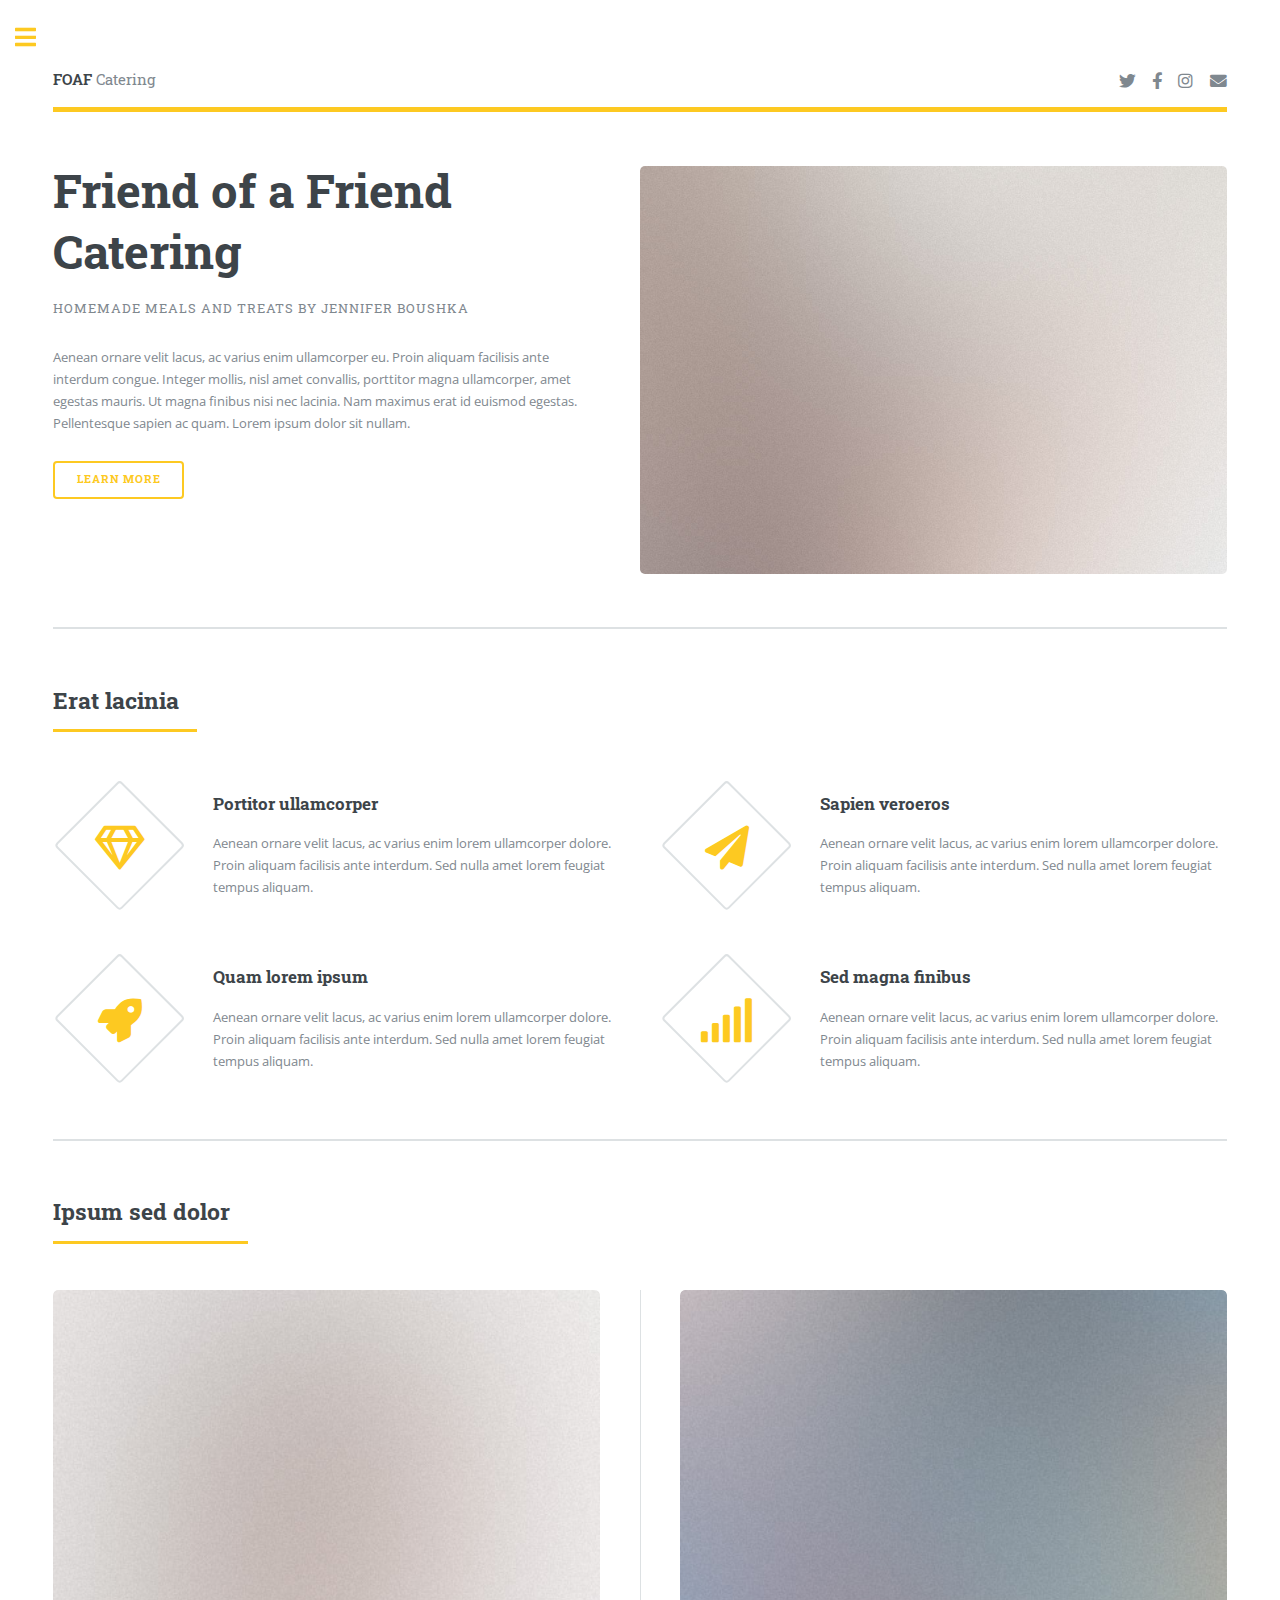
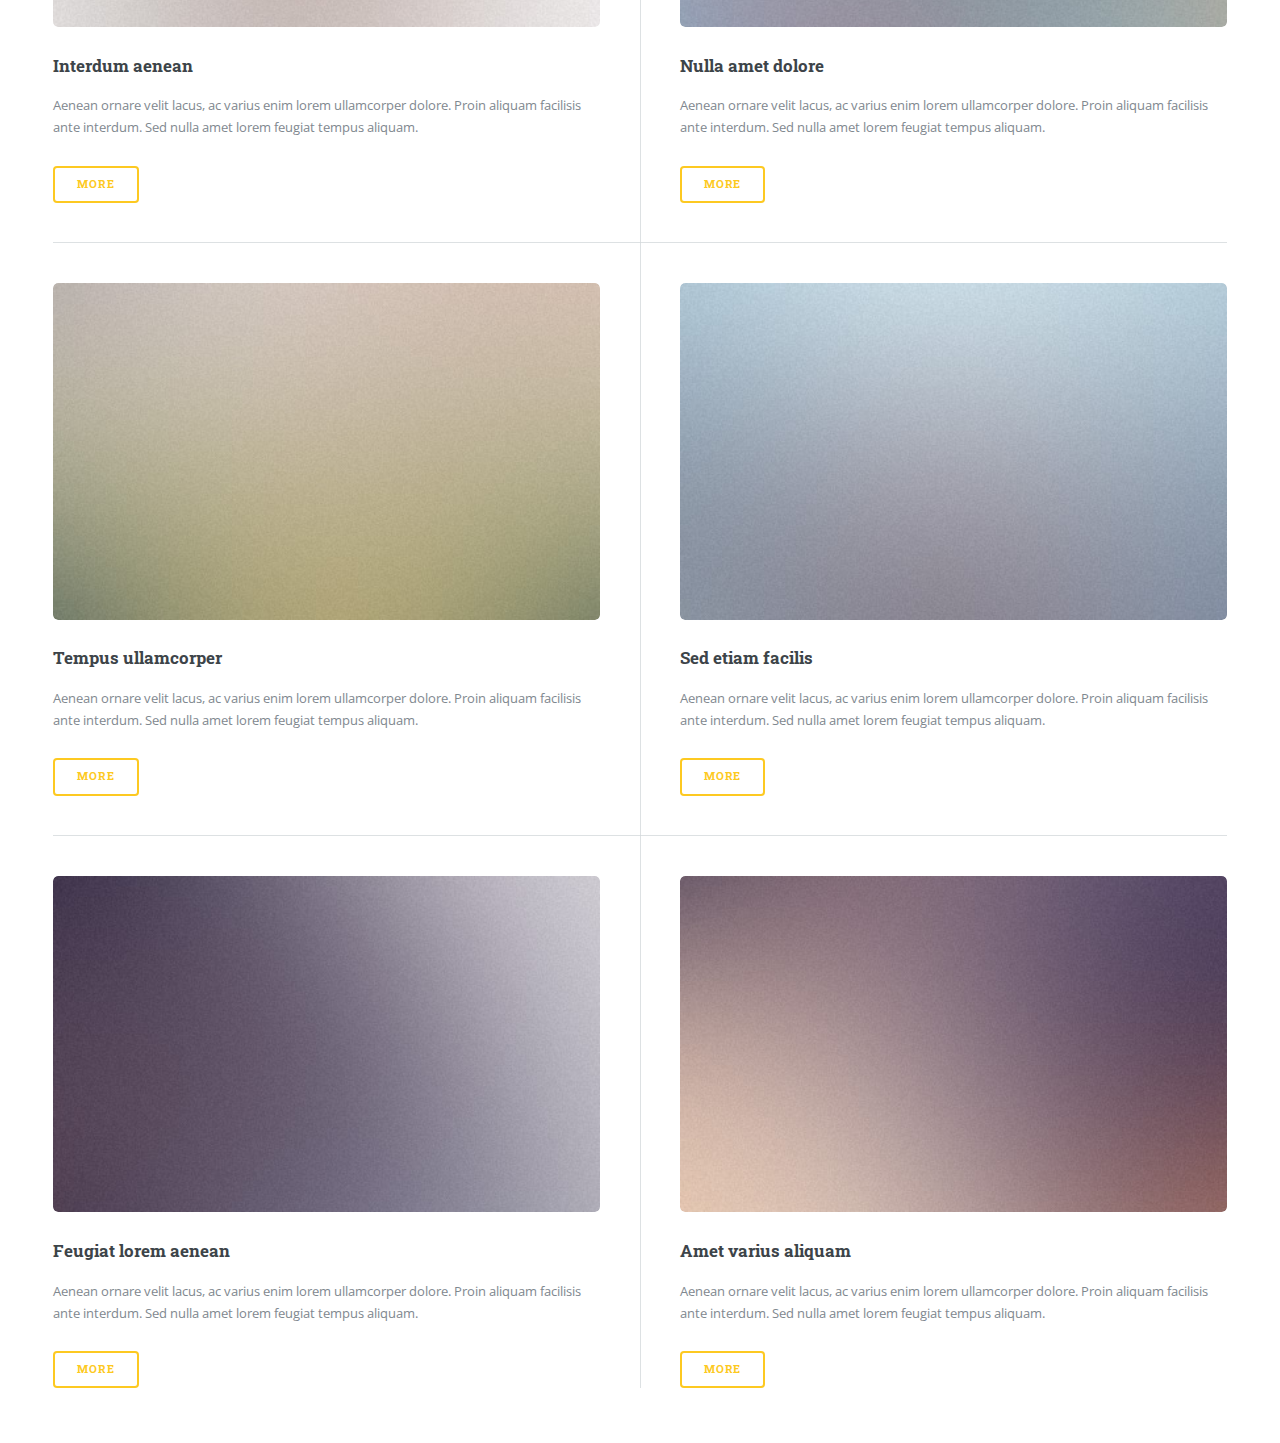
==== index.html @ a321b40d "first commit" ====
<!DOCTYPE HTML>
<!--
	Editorial by HTML5 UP
	html5up.net | @ajlkn
	Free for personal and commercial use under the CCA 3.0 license (html5up.net/license)
-->
<html>
	<head>
		<title>FOAF Catering</title>
		<meta charset="utf-8" />
		<meta name="viewport" content="width=device-width, initial-scale=1, user-scalable=no" />
		<link rel="stylesheet" href="assets/css/main.css" />
	</head>
	<body class="is-preload">

		<!-- Wrapper -->
			<div id="wrapper">

				<!-- Main -->
					<div id="main">
						<div class="inner">

							<!-- Header --> 
							<!-- Logo HERE -->
								<header id="header">
									<a href="index.html" class="logo"><strong>FOAF</strong> Catering</a>
									<ul class="icons">
										<li><a href="#" class="icon brands fa-twitter"><span class="label">Twitter</span></a></li>
										<li><a href="#" class="icon brands fa-facebook-f"><span class="label">Facebook</span></a></li>
										<li><a href="#" class="icon brands fa-instagram"><span class="label">Instagram</span></a></li>
										<li><a href="#" class="icon solid fa-envelope"><span class="label">Email</span></a></li>
									</ul>
								</header>

							<!-- Banner -->
								<section id="banner">
									<div class="content">
										<header>
											<h1>Friend of a Friend<br />
											Catering	</h1>
											<p>Homemade Meals and Treats by Jennifer Boushka</p>
										</header>
										<p>Aenean ornare velit lacus, ac varius enim ullamcorper eu. Proin aliquam facilisis ante interdum congue. Integer mollis, nisl amet convallis, porttitor magna ullamcorper, amet egestas mauris. Ut magna finibus nisi nec lacinia. Nam maximus erat id euismod egestas. Pellentesque sapien ac quam. Lorem ipsum dolor sit nullam.</p>
										<ul class="actions">
											<li><a href="#" class="button big">Learn More</a></li>
										</ul>
									</div>
									<span class="image object">
										<img src="images/pic10.jpg" alt="" />
									</span>
								</section>

							<!-- Section -->
								<section>
									<header class="major">
										<h2>Erat lacinia</h2>
									</header>
									<div class="features">
										<article>
											<span class="icon fa-gem"></span>
											<div class="content">
												<h3>Portitor ullamcorper</h3>
												<p>Aenean ornare velit lacus, ac varius enim lorem ullamcorper dolore. Proin aliquam facilisis ante interdum. Sed nulla amet lorem feugiat tempus aliquam.</p>
											</div>
										</article>
										<article>
											<span class="icon solid fa-paper-plane"></span>
											<div class="content">
												<h3>Sapien veroeros</h3>
												<p>Aenean ornare velit lacus, ac varius enim lorem ullamcorper dolore. Proin aliquam facilisis ante interdum. Sed nulla amet lorem feugiat tempus aliquam.</p>
											</div>
										</article>
										<article>
											<span class="icon solid fa-rocket"></span>
											<div class="content">
												<h3>Quam lorem ipsum</h3>
												<p>Aenean ornare velit lacus, ac varius enim lorem ullamcorper dolore. Proin aliquam facilisis ante interdum. Sed nulla amet lorem feugiat tempus aliquam.</p>
											</div>
										</article>
										<article>
											<span class="icon solid fa-signal"></span>
											<div class="content">
												<h3>Sed magna finibus</h3>
												<p>Aenean ornare velit lacus, ac varius enim lorem ullamcorper dolore. Proin aliquam facilisis ante interdum. Sed nulla amet lorem feugiat tempus aliquam.</p>
											</div>
										</article>
									</div>
								</section>

							<!-- Section -->
								<section>
									<header class="major">
										<h2>Ipsum sed dolor</h2>
									</header>
									<div class="posts">
										<article>
											<a href="#" class="image"><img src="images/pic01.jpg" alt="" /></a>
											<h3>Interdum aenean</h3>
											<p>Aenean ornare velit lacus, ac varius enim lorem ullamcorper dolore. Proin aliquam facilisis ante interdum. Sed nulla amet lorem feugiat tempus aliquam.</p>
											<ul class="actions">
												<li><a href="#" class="button">More</a></li>
											</ul>
										</article>
										<article>
											<a href="#" class="image"><img src="images/pic02.jpg" alt="" /></a>
											<h3>Nulla amet dolore</h3>
											<p>Aenean ornare velit lacus, ac varius enim lorem ullamcorper dolore. Proin aliquam facilisis ante interdum. Sed nulla amet lorem feugiat tempus aliquam.</p>
											<ul class="actions">
												<li><a href="#" class="button">More</a></li>
											</ul>
										</article>
										<article>
											<a href="#" class="image"><img src="images/pic03.jpg" alt="" /></a>
											<h3>Tempus ullamcorper</h3>
											<p>Aenean ornare velit lacus, ac varius enim lorem ullamcorper dolore. Proin aliquam facilisis ante interdum. Sed nulla amet lorem feugiat tempus aliquam.</p>
											<ul class="actions">
												<li><a href="#" class="button">More</a></li>
											</ul>
										</article>
										<article>
											<a href="#" class="image"><img src="images/pic04.jpg" alt="" /></a>
											<h3>Sed etiam facilis</h3>
											<p>Aenean ornare velit lacus, ac varius enim lorem ullamcorper dolore. Proin aliquam facilisis ante interdum. Sed nulla amet lorem feugiat tempus aliquam.</p>
											<ul class="actions">
												<li><a href="#" class="button">More</a></li>
											</ul>
										</article>
										<article>
											<a href="#" class="image"><img src="images/pic05.jpg" alt="" /></a>
											<h3>Feugiat lorem aenean</h3>
											<p>Aenean ornare velit lacus, ac varius enim lorem ullamcorper dolore. Proin aliquam facilisis ante interdum. Sed nulla amet lorem feugiat tempus aliquam.</p>
											<ul class="actions">
												<li><a href="#" class="button">More</a></li>
											</ul>
										</article>
										<article>
											<a href="#" class="image"><img src="images/pic06.jpg" alt="" /></a>
											<h3>Amet varius aliquam</h3>
											<p>Aenean ornare velit lacus, ac varius enim lorem ullamcorper dolore. Proin aliquam facilisis ante interdum. Sed nulla amet lorem feugiat tempus aliquam.</p>
											<ul class="actions">
												<li><a href="#" class="button">More</a></li>
											</ul>
										</article>
									</div>
								</section>

						</div>
					</div>

				<!-- Sidebar -->
					<div id="sidebar">
						<div class="inner">

							<!-- Search -->
								<section id="search" class="alt">
									<form method="post" action="#">
										<input type="text" name="query" id="query" placeholder="Search" />
									</form>
								</section>

							<!-- Menu -->
								<nav id="menu">
									<header class="major">
										<h2>Menu</h2>
									</header>
									<ul>
										<li><a href="index.html">Homepage</a></li>
										<li><a href="generic.html">Generic</a></li>
										<li><a href="elements.html">Elements</a></li>
										<li>
											<span class="opener">Submenu</span>
											<ul>
												<li><a href="#">Lorem Dolor</a></li>
												<li><a href="#">Ipsum Adipiscing</a></li>
												<li><a href="#">Tempus Magna</a></li>
												<li><a href="#">Feugiat Veroeros</a></li>
											</ul>
										</li>
										<li><a href="#">Etiam Dolore</a></li>
										<li><a href="#">Adipiscing</a></li>
										<li>
											<span class="opener">Another Submenu</span>
											<ul>
												<li><a href="#">Lorem Dolor</a></li>
												<li><a href="#">Ipsum Adipiscing</a></li>
												<li><a href="#">Tempus Magna</a></li>
												<li><a href="#">Feugiat Veroeros</a></li>
											</ul>
										</li>
										<li><a href="#">Maximus Erat</a></li>
										<li><a href="#">Sapien Mauris</a></li>
										<li><a href="#">Amet Lacinia</a></li>
									</ul>
								</nav>

							<!-- Section -->
								<section>
									<header class="major">
										<h2>Ante interdum</h2>
									</header>
									<div class="mini-posts">
										<article>
											<a href="#" class="image"><img src="images/pic07.jpg" alt="" /></a>
											<p>Aenean ornare velit lacus, ac varius enim lorem ullamcorper dolore aliquam.</p>
										</article>
										<article>
											<a href="#" class="image"><img src="images/pic08.jpg" alt="" /></a>
											<p>Aenean ornare velit lacus, ac varius enim lorem ullamcorper dolore aliquam.</p>
										</article>
										<article>
											<a href="#" class="image"><img src="images/pic09.jpg" alt="" /></a>
											<p>Aenean ornare velit lacus, ac varius enim lorem ullamcorper dolore aliquam.</p>
										</article>
									</div>
									<ul class="actions">
										<li><a href="#" class="button">More</a></li>
									</ul>
								</section>

							<!-- Section -->
								<section>
									<header class="major">
										<h2>Get in touch</h2>
									</header>
									<p>Sed varius enim lorem ullamcorper dolore aliquam aenean ornare velit lacus, ac varius enim lorem ullamcorper dolore. Proin sed aliquam facilisis ante interdum. Sed nulla amet lorem feugiat tempus aliquam.</p>
									<ul class="contact">
										<li class="icon solid fa-envelope"><a href="#">information@untitled.tld</a></li>
										<li class="icon solid fa-phone">(000) 000-0000</li>
										<li class="icon solid fa-home">1234 Somewhere Road #8254<br />
										Nashville, TN 00000-0000</li>
									</ul>
								</section>

							<!-- Footer -->
							<!-- Logo HERE -->
								<footer id="footer">
									<p class="copyright">&copy; Friend of a Friend Catering. All rights reserved. Design: <a href="https://html5up.net">HTML5 UP</a>.</p>
								</footer>

						</div>
					</div>

			</div>

		<!-- Scripts -->
			<script src="assets/js/jquery.min.js"></script>
			<script src="assets/js/browser.min.js"></script>
			<script src="assets/js/breakpoints.min.js"></script>
			<script src="assets/js/util.js"></script>
			<script src="assets/js/main.js"></script>

	</body>
</html>
---- assets/css/main.css ----
@import url(fontawesome-all.min.css);
@import url("https://fonts.googleapis.com/css?family=Open+Sans:400,600,400italic,600italic|Roboto+Slab:400,700");
/*
	Editorial by HTML5 UP
	html5up.net | @ajlkn
	Free for personal and commercial use under the CCA 3.0 license (html5up.net/license)
*/
html, body, div, span, applet, object,
iframe, h1, h2, h3, h4, h5, h6, p, blockquote,
pre, a, abbr, acronym, address, big, cite,
code, del, dfn, em, img, ins, kbd, q, s, samp,
small, strike, strong, sub, sup, tt, var, b,
u, i, center, dl, dt, dd, ol, ul, li, fieldset,
form, label, legend, table, caption, tbody,
tfoot, thead, tr, th, td, article, aside,
canvas, details, embed, figure, figcaption,
footer, header, hgroup, menu, nav, output, ruby,
section, summary, time, mark, audio, video {
  margin: 0;
  padding: 0;
  border: 0;
  font-size: 100%;
  font: inherit;
  vertical-align: baseline; }

article, aside, details, figcaption, figure,
footer, header, hgroup, menu, nav, section {
  display: block; }

body {
  line-height: 1; }

ol, ul {
  list-style: none; }

blockquote, q {
  quotes: none; }
  blockquote:before, blockquote:after, q:before, q:after {
    content: '';
    content: none; }

table {
  border-collapse: collapse;
  border-spacing: 0; }

body {
  -webkit-text-size-adjust: none; }

mark {
  background-color: transparent;
  color: inherit; }

input::-moz-focus-inner {
  border: 0;
  padding: 0; }

input, select, textarea {
  -moz-appearance: none;
  -webkit-appearance: none;
  -ms-appearance: none;
  appearance: none; }

/* Basic */
@-ms-viewport {
  width: device-width; }

body {
  -ms-overflow-style: scrollbar; }

@media screen and (max-width: 480px) {
  html, body {
    min-width: 320px; } }

html {
  box-sizing: border-box; }

*, *:before, *:after {
  box-sizing: inherit; }

body {
  background: #ffffff; }
  body.is-preload *, body.is-preload *:before, body.is-preload *:after, body.is-resizing *, body.is-resizing *:before, body.is-resizing *:after {
    -moz-animation: none !important;
    -webkit-animation: none !important;
    -ms-animation: none !important;
    animation: none !important;
    -moz-transition: none !important;
    -webkit-transition: none !important;
    -ms-transition: none !important;
    transition: none !important; }

/* Type */
body, input, select, textarea {
  color: #7f888f;
  font-family: "Open Sans", sans-serif;
  font-size: 13pt;
  font-weight: 400;
  line-height: 1.65; }
  @media screen and (max-width: 1680px) {
    body, input, select, textarea {
      font-size: 11pt; } }
  @media screen and (max-width: 1280px) {
    body, input, select, textarea {
      font-size: 10pt; } }
  @media screen and (max-width: 360px) {
    body, input, select, textarea {
      font-size: 9pt; } }

a {
  -moz-transition: color 0.2s ease-in-out, border-bottom-color 0.2s ease-in-out;
  -webkit-transition: color 0.2s ease-in-out, border-bottom-color 0.2s ease-in-out;
  -ms-transition: color 0.2s ease-in-out, border-bottom-color 0.2s ease-in-out;
  transition: color 0.2s ease-in-out, border-bottom-color 0.2s ease-in-out;
  border-bottom: dotted 1px;
  color: #fdc921;
  text-decoration: none; }
  a:hover {
    border-bottom-color: #fdc921;
    color: #fdc921 !important; }
    a:hover strong {
      color: inherit; }

strong, b {
  color: #3d4449;
  font-weight: 600; }

em, i {
  font-style: italic; }

p {
  margin: 0 0 2em 0; }

h1, h2, h3, h4, h5, h6 {
  color: #3d4449;
  font-family: "Roboto Slab", serif;
  font-weight: 700;
  line-height: 1.5;
  margin: 0 0 1em 0; }
  h1 a, h2 a, h3 a, h4 a, h5 a, h6 a {
    color: inherit;
    text-decoration: none;
    border-bottom: 0; }

h1 {
  font-size: 4em;
  margin: 0 0 0.5em 0;
  line-height: 1.3; }

h2 {
  font-size: 1.75em; }

h3 {
  font-size: 1.25em; }

h4 {
  font-size: 1.1em; }

h5 {
  font-size: 0.9em; }

h6 {
  font-size: 0.7em; }

@media screen and (max-width: 1680px) {
  h1 {
    font-size: 3.5em; } }

@media screen and (max-width: 980px) {
  h1 {
    font-size: 3.25em; } }

@media screen and (max-width: 736px) {
  h1 {
    font-size: 2em;
    line-height: 1.4; }
  h2 {
    font-size: 1.5em; } }

sub {
  font-size: 0.8em;
  position: relative;
  top: 0.5em; }

sup {
  font-size: 0.8em;
  position: relative;
  top: -0.5em; }

blockquote {
  border-left: solid 3px rgba(210, 215, 217, 0.75);
  font-style: italic;
  margin: 0 0 2em 0;
  padding: 0.5em 0 0.5em 2em; }

code {
  background: rgba(230, 235, 237, 0.25);
  border-radius: 0.375em;
  border: solid 1px rgba(210, 215, 217, 0.75);
  font-family: "Courier New", monospace;
  font-size: 0.9em;
  margin: 0 0.25em;
  padding: 0.25em 0.65em; }

pre {
  -webkit-overflow-scrolling: touch;
  font-family: "Courier New", monospace;
  font-size: 0.9em;
  margin: 0 0 2em 0; }
  pre code {
    display: block;
    line-height: 1.75;
    padding: 1em 1.5em;
    overflow-x: auto; }

hr {
  border: 0;
  border-bottom: solid 1px rgba(210, 215, 217, 0.75);
  margin: 2em 0; }
  hr.major {
    margin: 3em 0; }

.align-left {
  text-align: left; }

.align-center {
  text-align: center; }

.align-right {
  text-align: right; }

/* Row */
.row {
  display: flex;
  flex-wrap: wrap;
  box-sizing: border-box;
  align-items: stretch; }
  .row > * {
    box-sizing: border-box; }
  .row.gtr-uniform > * > :last-child {
    margin-bottom: 0; }
  .row.aln-left {
    justify-content: flex-start; }
  .row.aln-center {
    justify-content: center; }
  .row.aln-right {
    justify-content: flex-end; }
  .row.aln-top {
    align-items: flex-start; }
  .row.aln-middle {
    align-items: center; }
  .row.aln-bottom {
    align-items: flex-end; }
  .row > .imp {
    order: -1; }
  .row > .col-1 {
    width: 8.33333%; }
  .row > .off-1 {
    margin-left: 8.33333%; }
  .row > .col-2 {
    width: 16.66667%; }
  .row > .off-2 {
    margin-left: 16.66667%; }
  .row > .col-3 {
    width: 25%; }
  .row > .off-3 {
    margin-left: 25%; }
  .row > .col-4 {
    width: 33.33333%; }
  .row > .off-4 {
    margin-left: 33.33333%; }
  .row > .col-5 {
    width: 41.66667%; }
  .row > .off-5 {
    margin-left: 41.66667%; }
  .row > .col-6 {
    width: 50%; }
  .row > .off-6 {
    margin-left: 50%; }
  .row > .col-7 {
    width: 58.33333%; }
  .row > .off-7 {
    margin-left: 58.33333%; }
  .row > .col-8 {
    width: 66.66667%; }
  .row > .off-8 {
    margin-left: 66.66667%; }
  .row > .col-9 {
    width: 75%; }
  .row > .off-9 {
    margin-left: 75%; }
  .row > .col-10 {
    width: 83.33333%; }
  .row > .off-10 {
    margin-left: 83.33333%; }
  .row > .col-11 {
    width: 91.66667%; }
  .row > .off-11 {
    margin-left: 91.66667%; }
  .row > .col-12 {
    width: 100%; }
  .row > .off-12 {
    margin-left: 100%; }
  .row.gtr-0 {
    margin-top: 0;
    margin-left: 0em; }
    .row.gtr-0 > * {
      padding: 0 0 0 0em; }
    .row.gtr-0.gtr-uniform {
      margin-top: 0em; }
      .row.gtr-0.gtr-uniform > * {
        padding-top: 0em; }
  .row.gtr-25 {
    margin-top: 0;
    margin-left: -0.375em; }
    .row.gtr-25 > * {
      padding: 0 0 0 0.375em; }
    .row.gtr-25.gtr-uniform {
      margin-top: -0.375em; }
      .row.gtr-25.gtr-uniform > * {
        padding-top: 0.375em; }
  .row.gtr-50 {
    margin-top: 0;
    margin-left: -0.75em; }
    .row.gtr-50 > * {
      padding: 0 0 0 0.75em; }
    .row.gtr-50.gtr-uniform {
      margin-top: -0.75em; }
      .row.gtr-50.gtr-uniform > * {
        padding-top: 0.75em; }
  .row {
    margin-top: 0;
    margin-left: -1.5em; }
    .row > * {
      padding: 0 0 0 1.5em; }
    .row.gtr-uniform {
      margin-top: -1.5em; }
      .row.gtr-uniform > * {
        padding-top: 1.5em; }
  .row.gtr-150 {
    margin-top: 0;
    margin-left: -2.25em; }
    .row.gtr-150 > * {
      padding: 0 0 0 2.25em; }
    .row.gtr-150.gtr-uniform {
      margin-top: -2.25em; }
      .row.gtr-150.gtr-uniform > * {
        padding-top: 2.25em; }
  .row.gtr-200 {
    margin-top: 0;
    margin-left: -3em; }
    .row.gtr-200 > * {
      padding: 0 0 0 3em; }
    .row.gtr-200.gtr-uniform {
      margin-top: -3em; }
      .row.gtr-200.gtr-uniform > * {
        padding-top: 3em; }
  @media screen and (max-width: 1680px) {
    .row {
      display: flex;
      flex-wrap: wrap;
      box-sizing: border-box;
      align-items: stretch; }
      .row > * {
        box-sizing: border-box; }
      .row.gtr-uniform > * > :last-child {
        margin-bottom: 0; }
      .row.aln-left {
        justify-content: flex-start; }
      .row.aln-center {
        justify-content: center; }
      .row.aln-right {
        justify-content: flex-end; }
      .row.aln-top {
        align-items: flex-start; }
      .row.aln-middle {
        align-items: center; }
      .row.aln-bottom {
        align-items: flex-end; }
      .row > .imp-xlarge {
        order: -1; }
      .row > .col-1-xlarge {
        width: 8.33333%; }
      .row > .off-1-xlarge {
        margin-left: 8.33333%; }
      .row > .col-2-xlarge {
        width: 16.66667%; }
      .row > .off-2-xlarge {
        margin-left: 16.66667%; }
      .row > .col-3-xlarge {
        width: 25%; }
      .row > .off-3-xlarge {
        margin-left: 25%; }
      .row > .col-4-xlarge {
        width: 33.33333%; }
      .row > .off-4-xlarge {
        margin-left: 33.33333%; }
      .row > .col-5-xlarge {
        width: 41.66667%; }
      .row > .off-5-xlarge {
        margin-left: 41.66667%; }
      .row > .col-6-xlarge {
        width: 50%; }
      .row > .off-6-xlarge {
        margin-left: 50%; }
      .row > .col-7-xlarge {
        width: 58.33333%; }
      .row > .off-7-xlarge {
        margin-left: 58.33333%; }
      .row > .col-8-xlarge {
        width: 66.66667%; }
      .row > .off-8-xlarge {
        margin-left: 66.66667%; }
      .row > .col-9-xlarge {
        width: 75%; }
      .row > .off-9-xlarge {
        margin-left: 75%; }
      .row > .col-10-xlarge {
        width: 83.33333%; }
      .row > .off-10-xlarge {
        margin-left: 83.33333%; }
      .row > .col-11-xlarge {
        width: 91.66667%; }
      .row > .off-11-xlarge {
        margin-left: 91.66667%; }
      .row > .col-12-xlarge {
        width: 100%; }
      .row > .off-12-xlarge {
        margin-left: 100%; }
      .row.gtr-0 {
        margin-top: 0;
        margin-left: 0em; }
        .row.gtr-0 > * {
          padding: 0 0 0 0em; }
        .row.gtr-0.gtr-uniform {
          margin-top: 0em; }
          .row.gtr-0.gtr-uniform > * {
            padding-top: 0em; }
      .row.gtr-25 {
        margin-top: 0;
        margin-left: -0.375em; }
        .row.gtr-25 > * {
          padding: 0 0 0 0.375em; }
        .row.gtr-25.gtr-uniform {
          margin-top: -0.375em; }
          .row.gtr-25.gtr-uniform > * {
            padding-top: 0.375em; }
      .row.gtr-50 {
        margin-top: 0;
        margin-left: -0.75em; }
        .row.gtr-50 > * {
          padding: 0 0 0 0.75em; }
        .row.gtr-50.gtr-uniform {
          margin-top: -0.75em; }
          .row.gtr-50.gtr-uniform > * {
            padding-top: 0.75em; }
      .row {
        margin-top: 0;
        margin-left: -1.5em; }
        .row > * {
          padding: 0 0 0 1.5em; }
        .row.gtr-uniform {
          margin-top: -1.5em; }
          .row.gtr-uniform > * {
            padding-top: 1.5em; }
      .row.gtr-150 {
        margin-top: 0;
        margin-left: -2.25em; }
        .row.gtr-150 > * {
          padding: 0 0 0 2.25em; }
        .row.gtr-150.gtr-uniform {
          margin-top: -2.25em; }
          .row.gtr-150.gtr-uniform > * {
            padding-top: 2.25em; }
      .row.gtr-200 {
        margin-top: 0;
        margin-left: -3em; }
        .row.gtr-200 > * {
          padding: 0 0 0 3em; }
        .row.gtr-200.gtr-uniform {
          margin-top: -3em; }
          .row.gtr-200.gtr-uniform > * {
            padding-top: 3em; } }
  @media screen and (max-width: 1280px) {
    .row {
      display: flex;
      flex-wrap: wrap;
      box-sizing: border-box;
      align-items: stretch; }
      .row > * {
        box-sizing: border-box; }
      .row.gtr-uniform > * > :last-child {
        margin-bottom: 0; }
      .row.aln-left {
        justify-content: flex-start; }
      .row.aln-center {
        justify-content: center; }
      .row.aln-right {
        justify-content: flex-end; }
      .row.aln-top {
        align-items: flex-start; }
      .row.aln-middle {
        align-items: center; }
      .row.aln-bottom {
        align-items: flex-end; }
      .row > .imp-large {
        order: -1; }
      .row > .col-1-large {
        width: 8.33333%; }
      .row > .off-1-large {
        margin-left: 8.33333%; }
      .row > .col-2-large {
        width: 16.66667%; }
      .row > .off-2-large {
        margin-left: 16.66667%; }
      .row > .col-3-large {
        width: 25%; }
      .row > .off-3-large {
        margin-left: 25%; }
      .row > .col-4-large {
        width: 33.33333%; }
      .row > .off-4-large {
        margin-left: 33.33333%; }
      .row > .col-5-large {
        width: 41.66667%; }
      .row > .off-5-large {
        margin-left: 41.66667%; }
      .row > .col-6-large {
        width: 50%; }
      .row > .off-6-large {
        margin-left: 50%; }
      .row > .col-7-large {
        width: 58.33333%; }
      .row > .off-7-large {
        margin-left: 58.33333%; }
      .row > .col-8-large {
        width: 66.66667%; }
      .row > .off-8-large {
        margin-left: 66.66667%; }
      .row > .col-9-large {
        width: 75%; }
      .row > .off-9-large {
        margin-left: 75%; }
      .row > .col-10-large {
        width: 83.33333%; }
      .row > .off-10-large {
        margin-left: 83.33333%; }
      .row > .col-11-large {
        width: 91.66667%; }
      .row > .off-11-large {
        margin-left: 91.66667%; }
      .row > .col-12-large {
        width: 100%; }
      .row > .off-12-large {
        margin-left: 100%; }
      .row.gtr-0 {
        margin-top: 0;
        margin-left: 0em; }
        .row.gtr-0 > * {
          padding: 0 0 0 0em; }
        .row.gtr-0.gtr-uniform {
          margin-top: 0em; }
          .row.gtr-0.gtr-uniform > * {
            padding-top: 0em; }
      .row.gtr-25 {
        margin-top: 0;
        margin-left: -0.375em; }
        .row.gtr-25 > * {
          padding: 0 0 0 0.375em; }
        .row.gtr-25.gtr-uniform {
          margin-top: -0.375em; }
          .row.gtr-25.gtr-uniform > * {
            padding-top: 0.375em; }
      .row.gtr-50 {
        margin-top: 0;
        margin-left: -0.75em; }
        .row.gtr-50 > * {
          padding: 0 0 0 0.75em; }
        .row.gtr-50.gtr-uniform {
          margin-top: -0.75em; }
          .row.gtr-50.gtr-uniform > * {
            padding-top: 0.75em; }
      .row {
        margin-top: 0;
        margin-left: -1.5em; }
        .row > * {
          padding: 0 0 0 1.5em; }
        .row.gtr-uniform {
          margin-top: -1.5em; }
          .row.gtr-uniform > * {
            padding-top: 1.5em; }
      .row.gtr-150 {
        margin-top: 0;
        margin-left: -2.25em; }
        .row.gtr-150 > * {
          padding: 0 0 0 2.25em; }
        .row.gtr-150.gtr-uniform {
          margin-top: -2.25em; }
          .row.gtr-150.gtr-uniform > * {
            padding-top: 2.25em; }
      .row.gtr-200 {
        margin-top: 0;
        margin-left: -3em; }
        .row.gtr-200 > * {
          padding: 0 0 0 3em; }
        .row.gtr-200.gtr-uniform {
          margin-top: -3em; }
          .row.gtr-200.gtr-uniform > * {
            padding-top: 3em; } }
  @media screen and (max-width: 980px) {
    .row {
      display: flex;
      flex-wrap: wrap;
      box-sizing: border-box;
      align-items: stretch; }
      .row > * {
        box-sizing: border-box; }
      .row.gtr-uniform > * > :last-child {
        margin-bottom: 0; }
      .row.aln-left {
        justify-content: flex-start; }
      .row.aln-center {
        justify-content: center; }
      .row.aln-right {
        justify-content: flex-end; }
      .row.aln-top {
        align-items: flex-start; }
      .row.aln-middle {
        align-items: center; }
      .row.aln-bottom {
        align-items: flex-end; }
      .row > .imp-medium {
        order: -1; }
      .row > .col-1-medium {
        width: 8.33333%; }
      .row > .off-1-medium {
        margin-left: 8.33333%; }
      .row > .col-2-medium {
        width: 16.66667%; }
      .row > .off-2-medium {
        margin-left: 16.66667%; }
      .row > .col-3-medium {
        width: 25%; }
      .row > .off-3-medium {
        margin-left: 25%; }
      .row > .col-4-medium {
        width: 33.33333%; }
      .row > .off-4-medium {
        margin-left: 33.33333%; }
      .row > .col-5-medium {
        width: 41.66667%; }
      .row > .off-5-medium {
        margin-left: 41.66667%; }
      .row > .col-6-medium {
        width: 50%; }
      .row > .off-6-medium {
        margin-left: 50%; }
      .row > .col-7-medium {
        width: 58.33333%; }
      .row > .off-7-medium {
        margin-left: 58.33333%; }
      .row > .col-8-medium {
        width: 66.66667%; }
      .row > .off-8-medium {
        margin-left: 66.66667%; }
      .row > .col-9-medium {
        width: 75%; }
      .row > .off-9-medium {
        margin-left: 75%; }
      .row > .col-10-medium {
        width: 83.33333%; }
      .row > .off-10-medium {
        margin-left: 83.33333%; }
      .row > .col-11-medium {
        width: 91.66667%; }
      .row > .off-11-medium {
        margin-left: 91.66667%; }
      .row > .col-12-medium {
        width: 100%; }
      .row > .off-12-medium {
        margin-left: 100%; }
      .row.gtr-0 {
        margin-top: 0;
        margin-left: 0em; }
        .row.gtr-0 > * {
          padding: 0 0 0 0em; }
        .row.gtr-0.gtr-uniform {
          margin-top: 0em; }
          .row.gtr-0.gtr-uniform > * {
            padding-top: 0em; }
      .row.gtr-25 {
        margin-top: 0;
        margin-left: -0.375em; }
        .row.gtr-25 > * {
          padding: 0 0 0 0.375em; }
        .row.gtr-25.gtr-uniform {
          margin-top: -0.375em; }
          .row.gtr-25.gtr-uniform > * {
            padding-top: 0.375em; }
      .row.gtr-50 {
        margin-top: 0;
        margin-left: -0.75em; }
        .row.gtr-50 > * {
          padding: 0 0 0 0.75em; }
        .row.gtr-50.gtr-uniform {
          margin-top: -0.75em; }
          .row.gtr-50.gtr-uniform > * {
            padding-top: 0.75em; }
      .row {
        margin-top: 0;
        margin-left: -1.5em; }
        .row > * {
          padding: 0 0 0 1.5em; }
        .row.gtr-uniform {
          margin-top: -1.5em; }
          .row.gtr-uniform > * {
            padding-top: 1.5em; }
      .row.gtr-150 {
        margin-top: 0;
        margin-left: -2.25em; }
        .row.gtr-150 > * {
          padding: 0 0 0 2.25em; }
        .row.gtr-150.gtr-uniform {
          margin-top: -2.25em; }
          .row.gtr-150.gtr-uniform > * {
            padding-top: 2.25em; }
      .row.gtr-200 {
        margin-top: 0;
        margin-left: -3em; }
        .row.gtr-200 > * {
          padding: 0 0 0 3em; }
        .row.gtr-200.gtr-uniform {
          margin-top: -3em; }
          .row.gtr-200.gtr-uniform > * {
            padding-top: 3em; } }
  @media screen and (max-width: 736px) {
    .row {
      display: flex;
      flex-wrap: wrap;
      box-sizing: border-box;
      align-items: stretch; }
      .row > * {
        box-sizing: border-box; }
      .row.gtr-uniform > * > :last-child {
        margin-bottom: 0; }
      .row.aln-left {
        justify-content: flex-start; }
      .row.aln-center {
        justify-content: center; }
      .row.aln-right {
        justify-content: flex-end; }
      .row.aln-top {
        align-items: flex-start; }
      .row.aln-middle {
        align-items: center; }
      .row.aln-bottom {
        align-items: flex-end; }
      .row > .imp-small {
        order: -1; }
      .row > .col-1-small {
        width: 8.33333%; }
      .row > .off-1-small {
        margin-left: 8.33333%; }
      .row > .col-2-small {
        width: 16.66667%; }
      .row > .off-2-small {
        margin-left: 16.66667%; }
      .row > .col-3-small {
        width: 25%; }
      .row > .off-3-small {
        margin-left: 25%; }
      .row > .col-4-small {
        width: 33.33333%; }
      .row > .off-4-small {
        margin-left: 33.33333%; }
      .row > .col-5-small {
        width: 41.66667%; }
      .row > .off-5-small {
        margin-left: 41.66667%; }
      .row > .col-6-small {
        width: 50%; }
      .row > .off-6-small {
        margin-left: 50%; }
      .row > .col-7-small {
        width: 58.33333%; }
      .row > .off-7-small {
        margin-left: 58.33333%; }
      .row > .col-8-small {
        width: 66.66667%; }
      .row > .off-8-small {
        margin-left: 66.66667%; }
      .row > .col-9-small {
        width: 75%; }
      .row > .off-9-small {
        margin-left: 75%; }
      .row > .col-10-small {
        width: 83.33333%; }
      .row > .off-10-small {
        margin-left: 83.33333%; }
      .row > .col-11-small {
        width: 91.66667%; }
      .row > .off-11-small {
        margin-left: 91.66667%; }
      .row > .col-12-small {
        width: 100%; }
      .row > .off-12-small {
        margin-left: 100%; }
      .row.gtr-0 {
        margin-top: 0;
        margin-left: 0em; }
        .row.gtr-0 > * {
          padding: 0 0 0 0em; }
        .row.gtr-0.gtr-uniform {
          margin-top: 0em; }
          .row.gtr-0.gtr-uniform > * {
            padding-top: 0em; }
      .row.gtr-25 {
        margin-top: 0;
        margin-left: -0.375em; }
        .row.gtr-25 > * {
          padding: 0 0 0 0.375em; }
        .row.gtr-25.gtr-uniform {
          margin-top: -0.375em; }
          .row.gtr-25.gtr-uniform > * {
            padding-top: 0.375em; }
      .row.gtr-50 {
        margin-top: 0;
        margin-left: -0.75em; }
        .row.gtr-50 > * {
          padding: 0 0 0 0.75em; }
        .row.gtr-50.gtr-uniform {
          margin-top: -0.75em; }
          .row.gtr-50.gtr-uniform > * {
            padding-top: 0.75em; }
      .row {
        margin-top: 0;
        margin-left: -1.5em; }
        .row > * {
          padding: 0 0 0 1.5em; }
        .row.gtr-uniform {
          margin-top: -1.5em; }
          .row.gtr-uniform > * {
            padding-top: 1.5em; }
      .row.gtr-150 {
        margin-top: 0;
        margin-left: -2.25em; }
        .row.gtr-150 > * {
          padding: 0 0 0 2.25em; }
        .row.gtr-150.gtr-uniform {
          margin-top: -2.25em; }
          .row.gtr-150.gtr-uniform > * {
            padding-top: 2.25em; }
      .row.gtr-200 {
        margin-top: 0;
        margin-left: -3em; }
        .row.gtr-200 > * {
          padding: 0 0 0 3em; }
        .row.gtr-200.gtr-uniform {
          margin-top: -3em; }
          .row.gtr-200.gtr-uniform > * {
            padding-top: 3em; } }
  @media screen and (max-width: 480px) {
    .row {
      display: flex;
      flex-wrap: wrap;
      box-sizing: border-box;
      align-items: stretch; }
      .row > * {
        box-sizing: border-box; }
      .row.gtr-uniform > * > :last-child {
        margin-bottom: 0; }
      .row.aln-left {
        justify-content: flex-start; }
      .row.aln-center {
        justify-content: center; }
      .row.aln-right {
        justify-content: flex-end; }
      .row.aln-top {
        align-items: flex-start; }
      .row.aln-middle {
        align-items: center; }
      .row.aln-bottom {
        align-items: flex-end; }
      .row > .imp-xsmall {
        order: -1; }
      .row > .col-1-xsmall {
        width: 8.33333%; }
      .row > .off-1-xsmall {
        margin-left: 8.33333%; }
      .row > .col-2-xsmall {
        width: 16.66667%; }
      .row > .off-2-xsmall {
        margin-left: 16.66667%; }
      .row > .col-3-xsmall {
        width: 25%; }
      .row > .off-3-xsmall {
        margin-left: 25%; }
      .row > .col-4-xsmall {
        width: 33.33333%; }
      .row > .off-4-xsmall {
        margin-left: 33.33333%; }
      .row > .col-5-xsmall {
        width: 41.66667%; }
      .row > .off-5-xsmall {
        margin-left: 41.66667%; }
      .row > .col-6-xsmall {
        width: 50%; }
      .row > .off-6-xsmall {
        margin-left: 50%; }
      .row > .col-7-xsmall {
        width: 58.33333%; }
      .row > .off-7-xsmall {
        margin-left: 58.33333%; }
      .row > .col-8-xsmall {
        width: 66.66667%; }
      .row > .off-8-xsmall {
        margin-left: 66.66667%; }
      .row > .col-9-xsmall {
        width: 75%; }
      .row > .off-9-xsmall {
        margin-left: 75%; }
      .row > .col-10-xsmall {
        width: 83.33333%; }
      .row > .off-10-xsmall {
        margin-left: 83.33333%; }
      .row > .col-11-xsmall {
        width: 91.66667%; }
      .row > .off-11-xsmall {
        margin-left: 91.66667%; }
      .row > .col-12-xsmall {
        width: 100%; }
      .row > .off-12-xsmall {
        margin-left: 100%; }
      .row.gtr-0 {
        margin-top: 0;
        margin-left: 0em; }
        .row.gtr-0 > * {
          padding: 0 0 0 0em; }
        .row.gtr-0.gtr-uniform {
          margin-top: 0em; }
          .row.gtr-0.gtr-uniform > * {
            padding-top: 0em; }
      .row.gtr-25 {
        margin-top: 0;
        margin-left: -0.375em; }
        .row.gtr-25 > * {
          padding: 0 0 0 0.375em; }
        .row.gtr-25.gtr-uniform {
          margin-top: -0.375em; }
          .row.gtr-25.gtr-uniform > * {
            padding-top: 0.375em; }
      .row.gtr-50 {
        margin-top: 0;
        margin-left: -0.75em; }
        .row.gtr-50 > * {
          padding: 0 0 0 0.75em; }
        .row.gtr-50.gtr-uniform {
          margin-top: -0.75em; }
          .row.gtr-50.gtr-uniform > * {
            padding-top: 0.75em; }
      .row {
        margin-top: 0;
        margin-left: -1.5em; }
        .row > * {
          padding: 0 0 0 1.5em; }
        .row.gtr-uniform {
          margin-top: -1.5em; }
          .row.gtr-uniform > * {
            padding-top: 1.5em; }
      .row.gtr-150 {
        margin-top: 0;
        margin-left: -2.25em; }
        .row.gtr-150 > * {
          padding: 0 0 0 2.25em; }
        .row.gtr-150.gtr-uniform {
          margin-top: -2.25em; }
          .row.gtr-150.gtr-uniform > * {
            padding-top: 2.25em; }
      .row.gtr-200 {
        margin-top: 0;
        margin-left: -3em; }
        .row.gtr-200 > * {
          padding: 0 0 0 3em; }
        .row.gtr-200.gtr-uniform {
          margin-top: -3em; }
          .row.gtr-200.gtr-uniform > * {
            padding-top: 3em; } }

/* Section/Article */
section.special, article.special {
  text-align: center; }

header p {
  font-family: "Roboto Slab", serif;
  font-size: 1em;
  font-weight: 400;
  letter-spacing: 0.075em;
  margin-top: -0.5em;
  text-transform: uppercase; }

header.major > :last-child {
  border-bottom: solid 3px #fdc921;
  display: inline-block;
  margin: 0 0 2em 0;
  padding: 0 0.75em 0.5em 0; }

header.main > :last-child {
  margin: 0 0 1em 0; }

/* Form */
form {
  margin: 0 0 2em 0; }

label {
  color: #3d4449;
  display: block;
  font-size: 0.9em;
  font-weight: 600;
  margin: 0 0 1em 0; }

input[type="text"],
input[type="password"],
input[type="email"],
input[type="tel"],
input[type="search"],
input[type="url"],
select,
textarea {
  -moz-appearance: none;
  -webkit-appearance: none;
  -ms-appearance: none;
  appearance: none;
  background: #ffffff;
  border-radius: 0.375em;
  border: none;
  border: solid 1px rgba(210, 215, 217, 0.75);
  color: inherit;
  display: block;
  outline: 0;
  padding: 0 1em;
  text-decoration: none;
  width: 100%; }
  input[type="text"]:invalid,
  input[type="password"]:invalid,
  input[type="email"]:invalid,
  input[type="tel"]:invalid,
  input[type="search"]:invalid,
  input[type="url"]:invalid,
  select:invalid,
  textarea:invalid {
    box-shadow: none; }
  input[type="text"]:focus,
  input[type="password"]:focus,
  input[type="email"]:focus,
  input[type="tel"]:focus,
  input[type="search"]:focus,
  input[type="url"]:focus,
  select:focus,
  textarea:focus {
    border-color: #fdc921;
    box-shadow: 0 0 0 1px #fdc921; }

select {
  background-image: url("data:image/svg+xml;charset=utf8,%3Csvg xmlns='http://www.w3.org/2000/svg' width='40' height='40' preserveAspectRatio='none' viewBox='0 0 40 40'%3E%3Cpath d='M9.4,12.3l10.4,10.4l10.4-10.4c0.2-0.2,0.5-0.4,0.9-0.4c0.3,0,0.6,0.1,0.9,0.4l3.3,3.3c0.2,0.2,0.4,0.5,0.4,0.9 c0,0.4-0.1,0.6-0.4,0.9L20.7,31.9c-0.2,0.2-0.5,0.4-0.9,0.4c-0.3,0-0.6-0.1-0.9-0.4L4.3,17.3c-0.2-0.2-0.4-0.5-0.4-0.9 c0-0.4,0.1-0.6,0.4-0.9l3.3-3.3c0.2-0.2,0.5-0.4,0.9-0.4S9.1,12.1,9.4,12.3z' fill='rgba(210, 215, 217, 0.75)' /%3E%3C/svg%3E");
  background-size: 1.25em;
  background-repeat: no-repeat;
  background-position: calc(100% - 1em) center;
  height: 2.75em;
  padding-right: 2.75em;
  text-overflow: ellipsis; }
  select option {
    color: #3d4449;
    background: #ffffff; }
  select:focus::-ms-value {
    background-color: transparent; }
  select::-ms-expand {
    display: none; }

input[type="text"],
input[type="password"],
input[type="email"],
input[type="tel"],
input[type="search"],
input[type="url"],
select {
  height: 2.75em; }

textarea {
  padding: 0.75em 1em; }

input[type="checkbox"],
input[type="radio"] {
  -moz-appearance: none;
  -webkit-appearance: none;
  -ms-appearance: none;
  appearance: none;
  display: block;
  float: left;
  margin-right: -2em;
  opacity: 0;
  width: 1em;
  z-index: -1; }
  input[type="checkbox"] + label,
  input[type="radio"] + label {
    text-decoration: none;
    color: #7f888f;
    cursor: pointer;
    display: inline-block;
    font-size: 1em;
    font-weight: 400;
    padding-left: 2.4em;
    padding-right: 0.75em;
    position: relative; }
    input[type="checkbox"] + label:before,
    input[type="radio"] + label:before {
      -moz-osx-font-smoothing: grayscale;
      -webkit-font-smoothing: antialiased;
      display: inline-block;
      font-style: normal;
      font-variant: normal;
      text-rendering: auto;
      line-height: 1;
      text-transform: none !important;
      font-family: 'Font Awesome 5 Free';
      font-weight: 900; }
    input[type="checkbox"] + label:before,
    input[type="radio"] + label:before {
      background: #ffffff;
      border-radius: 0.375em;
      border: solid 1px rgba(210, 215, 217, 0.75);
      content: '';
      display: inline-block;
      font-size: 0.8em;
      height: 2.0625em;
      left: 0;
      line-height: 2.0625em;
      position: absolute;
      text-align: center;
      top: 0;
      width: 2.0625em; }
  input[type="checkbox"]:checked + label:before,
  input[type="radio"]:checked + label:before {
    background: #3d4449;
    border-color: #3d4449;
    color: #ffffff;
    content: '\f00c'; }
  input[type="checkbox"]:focus + label:before,
  input[type="radio"]:focus + label:before {
    border-color: #fdc921;
    box-shadow: 0 0 0 1px #fdc921; }

input[type="checkbox"] + label:before {
  border-radius: 0.375em; }

input[type="radio"] + label:before {
  border-radius: 100%; }

::-webkit-input-placeholder {
  color: #9fa3a6 !important;
  opacity: 1.0; }

:-moz-placeholder {
  color: #9fa3a6 !important;
  opacity: 1.0; }

::-moz-placeholder {
  color: #9fa3a6 !important;
  opacity: 1.0; }

:-ms-input-placeholder {
  color: #9fa3a6 !important;
  opacity: 1.0; }

/* Box */
.box {
  border-radius: 0.375em;
  border: solid 1px rgba(210, 215, 217, 0.75);
  margin-bottom: 2em;
  padding: 1.5em; }
  .box > :last-child,
  .box > :last-child > :last-child,
  .box > :last-child > :last-child > :last-child {
    margin-bottom: 0; }
  .box.alt {
    border: 0;
    border-radius: 0;
    padding: 0; }

/* Icon */
.icon {
  text-decoration: none;
  border-bottom: none;
  position: relative; }
  .icon:before {
    -moz-osx-font-smoothing: grayscale;
    -webkit-font-smoothing: antialiased;
    display: inline-block;
    font-style: normal;
    font-variant: normal;
    text-rendering: auto;
    line-height: 1;
    text-transform: none !important;
    font-family: 'Font Awesome 5 Free';
    font-weight: 400; }
  .icon > .label {
    display: none; }
  .icon:before {
    line-height: inherit; }
  .icon.solid:before {
    font-weight: 900; }
  .icon.brands:before {
    font-family: 'Font Awesome 5 Brands'; }

/* Image */
.image {
  border-radius: 0.375em;
  border: 0;
  display: inline-block;
  position: relative; }
  .image img {
    border-radius: 0.375em;
    display: block; }
  .image.left, .image.right {
    max-width: 40%; }
    .image.left img, .image.right img {
      width: 100%; }
  .image.left {
    float: left;
    padding: 0 1.5em 1em 0;
    top: 0.25em; }
  .image.right {
    float: right;
    padding: 0 0 1em 1.5em;
    top: 0.25em; }
  .image.fit {
    display: block;
    margin: 0 0 2em 0;
    width: 100%; }
    .image.fit img {
      width: 100%; }
  .image.main {
    display: block;
    margin: 0 0 3em 0;
    width: 100%; }
    .image.main img {
      width: 100%; }

a.image {
  overflow: hidden; }
  a.image img {
    -moz-transition: -moz-transform 0.2s ease;
    -webkit-transition: -webkit-transform 0.2s ease;
    -ms-transition: -ms-transform 0.2s ease;
    transition: transform 0.2s ease; }
  a.image:hover img {
    -moz-transform: scale(1.075);
    -webkit-transform: scale(1.075);
    -ms-transform: scale(1.075);
    transform: scale(1.075); }

/* List */
ol {
  list-style: decimal;
  margin: 0 0 2em 0;
  padding-left: 1.25em; }
  ol li {
    padding-left: 0.25em; }

ul {
  list-style: disc;
  margin: 0 0 2em 0;
  padding-left: 1em; }
  ul li {
    padding-left: 0.5em; }
  ul.alt {
    list-style: none;
    padding-left: 0; }
    ul.alt li {
      border-top: solid 1px rgba(210, 215, 217, 0.75);
      padding: 0.5em 0; }
      ul.alt li:first-child {
        border-top: 0;
        padding-top: 0; }

dl {
  margin: 0 0 2em 0; }
  dl dt {
    display: block;
    font-weight: 600;
    margin: 0 0 1em 0; }
  dl dd {
    margin-left: 2em; }

/* Actions */
ul.actions {
  display: -moz-flex;
  display: -webkit-flex;
  display: -ms-flex;
  display: flex;
  cursor: default;
  list-style: none;
  margin-left: -1em;
  padding-left: 0; }
  ul.actions li {
    padding: 0 0 0 1em;
    vertical-align: middle; }
  ul.actions.special {
    -moz-justify-content: center;
    -webkit-justify-content: center;
    -ms-justify-content: center;
    justify-content: center;
    width: 100%;
    margin-left: 0; }
    ul.actions.special li:first-child {
      padding-left: 0; }
  ul.actions.stacked {
    -moz-flex-direction: column;
    -webkit-flex-direction: column;
    -ms-flex-direction: column;
    flex-direction: column;
    margin-left: 0; }
    ul.actions.stacked li {
      padding: 1.3em 0 0 0; }
      ul.actions.stacked li:first-child {
        padding-top: 0; }
  ul.actions.fit {
    width: calc(100% + 1em); }
    ul.actions.fit li {
      -moz-flex-grow: 1;
      -webkit-flex-grow: 1;
      -ms-flex-grow: 1;
      flex-grow: 1;
      -moz-flex-shrink: 1;
      -webkit-flex-shrink: 1;
      -ms-flex-shrink: 1;
      flex-shrink: 1;
      width: 100%; }
      ul.actions.fit li > * {
        width: 100%; }
    ul.actions.fit.stacked {
      width: 100%; }

/* Icons */
ul.icons {
  cursor: default;
  list-style: none;
  padding-left: 0; }
  ul.icons li {
    display: inline-block;
    padding: 0 1em 0 0; }
    ul.icons li:last-child {
      padding-right: 0; }
    ul.icons li .icon {
      color: inherit; }
      ul.icons li .icon:before {
        font-size: 1.25em; }

/* Contact */
ul.contact {
  list-style: none;
  padding: 0; }
  ul.contact li {
    text-decoration: none;
    border-top: solid 1px rgba(210, 215, 217, 0.75);
    margin: 1.5em 0 0 0;
    padding: 1.5em 0 0 3em;
    position: relative; }
    ul.contact li:before {
      -moz-osx-font-smoothing: grayscale;
      -webkit-font-smoothing: antialiased;
      display: inline-block;
      font-style: normal;
      font-variant: normal;
      text-rendering: auto;
      line-height: 1;
      text-transform: none !important;
      font-family: 'Font Awesome 5 Free';
      font-weight: 400; }
    ul.contact li:before {
      color: #fdc921;
      display: inline-block;
      font-size: 1.5em;
      height: 1.125em;
      left: 0;
      line-height: 1.125em;
      position: absolute;
      text-align: center;
      top: 1em;
      width: 1.5em; }
    ul.contact li:first-child {
      border-top: 0;
      margin-top: 0;
      padding-top: 0; }
      ul.contact li:first-child:before {
        top: 0; }
    ul.contact li a {
      color: inherit; }

/* Pagination */
ul.pagination {
  cursor: default;
  list-style: none;
  padding-left: 0; }
  ul.pagination li {
    display: inline-block;
    padding-left: 0;
    vertical-align: middle; }
    ul.pagination li > .page {
      -moz-transition: background-color 0.2s ease-in-out, color 0.2s ease-in-out;
      -webkit-transition: background-color 0.2s ease-in-out, color 0.2s ease-in-out;
      -ms-transition: background-color 0.2s ease-in-out, color 0.2s ease-in-out;
      transition: background-color 0.2s ease-in-out, color 0.2s ease-in-out;
      border-bottom: 0;
      border-radius: 0.375em;
      display: inline-block;
      font-size: 0.8em;
      font-weight: 600;
      height: 2em;
      line-height: 2em;
      margin: 0 0.125em;
      min-width: 2em;
      padding: 0 0.5em;
      text-align: center; }
      ul.pagination li > .page.active {
        background-color: #fdc921;
        color: #ffffff !important; }
        ul.pagination li > .page.active:hover {
          background-color: #6798C0; }
        ul.pagination li > .page.active:active {
          background-color: #6798C0; }
    ul.pagination li:first-child {
      padding-right: 0.75em; }
    ul.pagination li:last-child {
      padding-left: 0.75em; }
  @media screen and (max-width: 480px) {
    ul.pagination li:nth-child(n+2):nth-last-child(n+2) {
      display: none; }
    ul.pagination li:first-child {
      padding-right: 0; } }

/* Table */
.table-wrapper {
  -webkit-overflow-scrolling: touch;
  overflow-x: auto; }

table {
  margin: 0 0 2em 0;
  width: 100%; }
  table tbody tr {
    border: solid 1px rgba(210, 215, 217, 0.75);
    border-left: 0;
    border-right: 0; }
    table tbody tr:nth-child(2n + 1) {
      background-color: rgba(230, 235, 237, 0.25); }
  table td {
    padding: 0.75em 0.75em; }
  table th {
    color: #3d4449;
    font-size: 0.9em;
    font-weight: 600;
    padding: 0 0.75em 0.75em 0.75em;
    text-align: left; }
  table thead {
    border-bottom: solid 2px rgba(210, 215, 217, 0.75); }
  table tfoot {
    border-top: solid 2px rgba(210, 215, 217, 0.75); }
  table.alt {
    border-collapse: separate; }
    table.alt tbody tr td {
      border: solid 1px rgba(210, 215, 217, 0.75);
      border-left-width: 0;
      border-top-width: 0; }
      table.alt tbody tr td:first-child {
        border-left-width: 1px; }
    table.alt tbody tr:first-child td {
      border-top-width: 1px; }
    table.alt thead {
      border-bottom: 0; }
    table.alt tfoot {
      border-top: 0; }

/* Button */
input[type="submit"],
input[type="reset"],
input[type="button"],
button,
.button {
  -moz-appearance: none;
  -webkit-appearance: none;
  -ms-appearance: none;
  appearance: none;
  -moz-transition: background-color 0.2s ease-in-out, color 0.2s ease-in-out;
  -webkit-transition: background-color 0.2s ease-in-out, color 0.2s ease-in-out;
  -ms-transition: background-color 0.2s ease-in-out, color 0.2s ease-in-out;
  transition: background-color 0.2s ease-in-out, color 0.2s ease-in-out;
  background-color: transparent;
  border-radius: 0.375em;
  border: 0;
  box-shadow: inset 0 0 0 2px #fdc921;
  color: #fdc921 !important;
  cursor: pointer;
  display: inline-block;
  font-family: "Roboto Slab", serif;
  font-size: 0.8em;
  font-weight: 700;
  height: 3.5em;
  letter-spacing: 0.075em;
  line-height: 3.5em;
  padding: 0 2.25em;
  text-align: center;
  text-decoration: none;
  text-transform: uppercase;
  white-space: nowrap; }
  input[type="submit"]:hover,
  input[type="reset"]:hover,
  input[type="button"]:hover,
  button:hover,
  .button:hover {
    background-color: rgba(245, 106, 106, 0.05); }
  input[type="submit"]:active,
  input[type="reset"]:active,
  input[type="button"]:active,
  button:active,
  .button:active {
    background-color: rgba(245, 106, 106, 0.15); }
  input[type="submit"].icon:before,
  input[type="reset"].icon:before,
  input[type="button"].icon:before,
  button.icon:before,
  .button.icon:before {
    margin-right: 0.5em; }
  input[type="submit"].fit,
  input[type="reset"].fit,
  input[type="button"].fit,
  button.fit,
  .button.fit {
    width: 100%; }
  input[type="submit"].small,
  input[type="reset"].small,
  input[type="button"].small,
  button.small,
  .button.small {
    font-size: 0.6em; }
  input[type="submit"].large,
  input[type="reset"].large,
  input[type="button"].large,
  button.large,
  .button.large {
    font-size: 1em;
    height: 3.65em;
    line-height: 3.65em; }
  input[type="submit"].primary,
  input[type="reset"].primary,
  input[type="button"].primary,
  button.primary,
  .button.primary {
    background-color: #fdc921;
    box-shadow: none;
    color: #ffffff !important; }
    input[type="submit"].primary:hover,
    input[type="reset"].primary:hover,
    input[type="button"].primary:hover,
    button.primary:hover,
    .button.primary:hover {
      background-color: #6798C0; }
    input[type="submit"].primary:active,
    input[type="reset"].primary:active,
    input[type="button"].primary:active,
    button.primary:active,
    .button.primary:active {
      background-color: #6798C0; }
  input[type="submit"].disabled, input[type="submit"]:disabled,
  input[type="reset"].disabled,
  input[type="reset"]:disabled,
  input[type="button"].disabled,
  input[type="button"]:disabled,
  button.disabled,
  button:disabled,
  .button.disabled,
  .button:disabled {
    pointer-events: none;
    opacity: 0.25; }

/* Mini Posts */
.mini-posts article {
  border-top: solid 1px rgba(210, 215, 217, 0.75);
  margin-top: 2em;
  padding-top: 2em; }
  .mini-posts article .image {
    display: block;
    margin: 0 0 1.5em 0; }
    .mini-posts article .image img {
      display: block;
      width: 100%; }
  .mini-posts article:first-child {
    border-top: 0;
    margin-top: 0;
    padding-top: 0; }

/* Features */
.features {
  display: -moz-flex;
  display: -webkit-flex;
  display: -ms-flex;
  display: flex;
  -moz-flex-wrap: wrap;
  -webkit-flex-wrap: wrap;
  -ms-flex-wrap: wrap;
  flex-wrap: wrap;
  margin: 0 0 2em -3em;
  width: calc(100% + 3em); }
  .features article {
    -moz-align-items: center;
    -webkit-align-items: center;
    -ms-align-items: center;
    align-items: center;
    display: -moz-flex;
    display: -webkit-flex;
    display: -ms-flex;
    display: flex;
    margin: 0 0 3em 3em;
    position: relative;
    width: calc(50% - 3em); }
    .features article:nth-child(2n - 1) {
      margin-right: 1.5em; }
    .features article:nth-child(2n) {
      margin-left: 1.5em; }
    .features article:nth-last-child(1), .features article:nth-last-child(2) {
      margin-bottom: 0; }
    .features article .icon {
      -moz-flex-grow: 0;
      -webkit-flex-grow: 0;
      -ms-flex-grow: 0;
      flex-grow: 0;
      -moz-flex-shrink: 0;
      -webkit-flex-shrink: 0;
      -ms-flex-shrink: 0;
      flex-shrink: 0;
      display: block;
      height: 10em;
      line-height: 10em;
      margin: 0 2em 0 0;
      text-align: center;
      width: 10em; }
      .features article .icon:before {
        color: #fdc921;
        font-size: 2.75rem;
        position: relative;
        top: 0.05em; }
      .features article .icon:after {
        -moz-transform: rotate(45deg);
        -webkit-transform: rotate(45deg);
        -ms-transform: rotate(45deg);
        transform: rotate(45deg);
        border-radius: 0.25rem;
        border: solid 2px rgba(210, 215, 217, 0.75);
        content: '';
        display: block;
        height: 7em;
        left: 50%;
        margin: -3.5em 0 0 -3.5em;
        position: absolute;
        top: 50%;
        width: 7em; }
    .features article .content {
      -moz-flex-grow: 1;
      -webkit-flex-grow: 1;
      -ms-flex-grow: 1;
      flex-grow: 1;
      -moz-flex-shrink: 1;
      -webkit-flex-shrink: 1;
      -ms-flex-shrink: 1;
      flex-shrink: 1;
      width: 100%; }
      .features article .content > :last-child {
        margin-bottom: 0; }
  @media screen and (max-width: 980px) {
    .features {
      margin: 0 0 2em 0;
      width: 100%; }
      .features article {
        margin: 0 0 3em 0;
        width: 100%; }
        .features article:nth-child(2n - 1) {
          margin-right: 0; }
        .features article:nth-child(2n) {
          margin-left: 0; }
        .features article:nth-last-child(1), .features article:nth-last-child(2) {
          margin-bottom: 3em; }
        .features article:last-child {
          margin-bottom: 0; }
        .features article .icon {
          height: 8em;
          line-height: 8em;
          width: 8em; }
          .features article .icon:before {
            font-size: 2.25rem; }
          .features article .icon:after {
            height: 6em;
            margin: -3em 0 0 -3em;
            width: 6em; } }
  @media screen and (max-width: 480px) {
    .features article {
      -moz-flex-direction: column;
      -webkit-flex-direction: column;
      -ms-flex-direction: column;
      flex-direction: column;
      -moz-align-items: -moz-flex-start;
      -webkit-align-items: -webkit-flex-start;
      -ms-align-items: -ms-flex-start;
      align-items: flex-start; }
      .features article .icon {
        height: 6em;
        line-height: 6em;
        margin: 0 0 1.5em 0;
        width: 6em; }
        .features article .icon:before {
          font-size: 1.5rem; }
        .features article .icon:after {
          height: 4em;
          margin: -2em 0 0 -2em;
          width: 4em; } }
  @media screen and (max-width: 480px) {
    .features article .icon:before {
      font-size: 1.25rem; } }

/* Posts */
.posts {
  display: -moz-flex;
  display: -webkit-flex;
  display: -ms-flex;
  display: flex;
  -moz-flex-wrap: wrap;
  -webkit-flex-wrap: wrap;
  -ms-flex-wrap: wrap;
  flex-wrap: wrap;
  margin: 0 0 2em -6em;
  width: calc(100% + 6em); }
  .posts article {
    -moz-flex-grow: 0;
    -webkit-flex-grow: 0;
    -ms-flex-grow: 0;
    flex-grow: 0;
    -moz-flex-shrink: 1;
    -webkit-flex-shrink: 1;
    -ms-flex-shrink: 1;
    flex-shrink: 1;
    margin: 0 0 6em 6em;
    position: relative;
    width: calc(33.33333% - 6em); }
    .posts article:before {
      background: rgba(210, 215, 217, 0.75);
      content: '';
      display: block;
      height: calc(100% + 6em);
      left: -3em;
      position: absolute;
      top: 0;
      width: 1px; }
    .posts article:after {
      background: rgba(210, 215, 217, 0.75);
      bottom: -3em;
      content: '';
      display: block;
      height: 1px;
      position: absolute;
      right: 0;
      width: calc(100% + 6em); }
    .posts article > :last-child {
      margin-bottom: 0; }
    .posts article .image {
      display: block;
      margin: 0 0 2em 0; }
      .posts article .image img {
        display: block;
        width: 100%; }
  @media screen and (min-width: 1681px) {
    .posts article:nth-child(3n + 1):before {
      display: none; }
    .posts article:nth-child(3n + 1):after {
      width: 100%; }
    .posts article:nth-last-child(1), .posts article:nth-last-child(2), .posts article:nth-last-child(3) {
      margin-bottom: 0; }
      .posts article:nth-last-child(1):before, .posts article:nth-last-child(2):before, .posts article:nth-last-child(3):before {
        height: 100%; }
      .posts article:nth-last-child(1):after, .posts article:nth-last-child(2):after, .posts article:nth-last-child(3):after {
        display: none; } }
  @media screen and (max-width: 1680px) {
    .posts article {
      width: calc(50% - 6em); }
      .posts article:nth-last-child(3) {
        margin-bottom: 6em; } }
  @media screen and (min-width: 481px) and (max-width: 1680px) {
    .posts article:nth-child(2n + 1):before {
      display: none; }
    .posts article:nth-child(2n + 1):after {
      width: 100%; }
    .posts article:nth-last-child(1), .posts article:nth-last-child(2) {
      margin-bottom: 0; }
      .posts article:nth-last-child(1):before, .posts article:nth-last-child(2):before {
        height: 100%; }
      .posts article:nth-last-child(1):after, .posts article:nth-last-child(2):after {
        display: none; } }
  @media screen and (max-width: 736px) {
    .posts {
      margin: 0 0 2em -4.5em;
      width: calc(100% + 4.5em); }
      .posts article {
        margin: 0 0 4.5em 4.5em;
        width: calc(50% - 4.5em); }
        .posts article:before {
          height: calc(100% + 4.5em);
          left: -2.25em; }
        .posts article:after {
          bottom: -2.25em;
          width: calc(100% + 4.5em); }
        .posts article:nth-last-child(3) {
          margin-bottom: 4.5em; } }
  @media screen and (max-width: 480px) {
    .posts {
      margin: 0 0 2em 0;
      width: 100%; }
      .posts article {
        margin: 0 0 4.5em 0;
        width: 100%; }
        .posts article:before {
          display: none; }
        .posts article:after {
          width: 100%; }
        .posts article:last-child {
          margin-bottom: 0; }
          .posts article:last-child:after {
            display: none; } }

/* Wrapper */
#wrapper {
  display: -moz-flex;
  display: -webkit-flex;
  display: -ms-flex;
  display: flex;
  -moz-flex-direction: row-reverse;
  -webkit-flex-direction: row-reverse;
  -ms-flex-direction: row-reverse;
  flex-direction: row-reverse;
  min-height: 100vh; }

/* Main */
#main {
  -moz-flex-grow: 1;
  -webkit-flex-grow: 1;
  -ms-flex-grow: 1;
  flex-grow: 1;
  -moz-flex-shrink: 1;
  -webkit-flex-shrink: 1;
  -ms-flex-shrink: 1;
  flex-shrink: 1;
  width: 100%; }
  #main > .inner {
    padding: 0 6em 0.1em 6em ;
    margin: 0 auto;
    max-width: 110em; }
    #main > .inner > section {
      padding: 6em 0 4em 0 ;
      border-top: solid 2px rgba(210, 215, 217, 0.75); }
      #main > .inner > section:first-of-type {
        border-top: 0 !important; }
  @media screen and (max-width: 1680px) {
    #main > .inner {
      padding: 0 5em 0.1em 5em ; }
      #main > .inner > section {
        padding: 5em 0 3em 0 ; } }
  @media screen and (max-width: 1280px) {
    #main > .inner {
      padding: 0 4em 0.1em 4em ; }
      #main > .inner > section {
        padding: 4em 0 2em 0 ; } }
  @media screen and (max-width: 736px) {
    #main > .inner {
      padding: 0 2em 0.1em 2em ; }
      #main > .inner > section {
        padding: 3em 0 1em 0 ; } }

/* Sidebar */
#search form {
  text-decoration: none;
  position: relative; }
  #search form:before {
    -moz-osx-font-smoothing: grayscale;
    -webkit-font-smoothing: antialiased;
    display: inline-block;
    font-style: normal;
    font-variant: normal;
    text-rendering: auto;
    line-height: 1;
    text-transform: none !important;
    font-family: 'Font Awesome 5 Free';
    font-weight: 900; }
  #search form:before {
    -moz-transform: scaleX(-1);
    -webkit-transform: scaleX(-1);
    -ms-transform: scaleX(-1);
    transform: scaleX(-1);
    color: #7f888f;
    content: '\f002';
    cursor: default;
    display: block;
    font-size: 1.5em;
    height: 2em;
    line-height: 2em;
    opacity: 0.325;
    position: absolute;
    right: 0;
    text-align: center;
    top: 0;
    width: 2em; }
  #search form input[type="text"] {
    padding-right: 2.75em; }

#sidebar {
  -moz-flex-grow: 0;
  -webkit-flex-grow: 0;
  -ms-flex-grow: 0;
  flex-grow: 0;
  -moz-flex-shrink: 0;
  -webkit-flex-shrink: 0;
  -ms-flex-shrink: 0;
  flex-shrink: 0;
  -moz-transition: margin-left 0.5s ease, box-shadow 0.5s ease;
  -webkit-transition: margin-left 0.5s ease, box-shadow 0.5s ease;
  -ms-transition: margin-left 0.5s ease, box-shadow 0.5s ease;
  transition: margin-left 0.5s ease, box-shadow 0.5s ease;
  background-color: #f5f6f7;
  font-size: 0.9em;
  position: relative;
  width: 26em; }
  #sidebar h2 {
    font-size: 1.38889em; }
  #sidebar > .inner {
    padding: 2.22222em 2.22222em 2.44444em 2.22222em ;
    position: relative;
    width: 26em; }
    #sidebar > .inner > * {
      border-bottom: solid 2px rgba(210, 215, 217, 0.75);
      margin: 0 0 3.5em 0;
      padding: 0 0 3.5em 0; }
      #sidebar > .inner > * > :last-child {
        margin-bottom: 0; }
      #sidebar > .inner > *:last-child {
        border-bottom: 0;
        margin-bottom: 0;
        padding-bottom: 0; }
    #sidebar > .inner > .alt {
      background-color: #eff1f2;
      border-bottom: 0;
      margin: -2.22222em 0 4.44444em -2.22222em;
      padding: 2.22222em;
      width: calc(100% + 4.44444em); }
  #sidebar .toggle {
    text-decoration: none;
    -moz-transition: left 0.5s ease;
    -webkit-transition: left 0.5s ease;
    -ms-transition: left 0.5s ease;
    transition: left 0.5s ease;
    -webkit-tap-highlight-color: rgba(255, 255, 255, 0);
    border: 0;
    display: block;
    height: 7.5em;
    left: 26em;
    line-height: 7.5em;
    outline: 0;
    overflow: hidden;
    position: absolute;
    text-align: center;
    text-indent: -15em;
    white-space: nowrap;
    top: 0;
    width: 6em;
    z-index: 10000; }
    #sidebar .toggle:before {
      -moz-osx-font-smoothing: grayscale;
      -webkit-font-smoothing: antialiased;
      display: inline-block;
      font-style: normal;
      font-variant: normal;
      text-rendering: auto;
      line-height: 1;
      text-transform: none !important;
      font-family: 'Font Awesome 5 Free';
      font-weight: 900; }
    #sidebar .toggle:before {
      content: '\f0c9';
      font-size: 2rem;
      height: inherit;
      left: 0;
      line-height: inherit;
      position: absolute;
      text-indent: 0;
      top: 0;
      width: inherit; }
  #sidebar.inactive {
    margin-left: -26em; }
  @media screen and (max-width: 1680px) {
    #sidebar {
      width: 24em; }
      #sidebar > .inner {
        padding: 1.66667em 1.66667em 1.33333em 1.66667em ;
        width: 24em; }
        #sidebar > .inner > .alt {
          margin: -1.66667em 0 3.33333em -1.66667em;
          padding: 1.66667em;
          width: calc(100% + 3.33333em); }
      #sidebar .toggle {
        height: 6.25em;
        left: 24em;
        line-height: 6.25em;
        text-indent: 5em;
        width: 5em; }
        #sidebar .toggle:before {
          font-size: 1.5rem; }
      #sidebar.inactive {
        margin-left: -24em; } }
  @media screen and (max-width: 1280px) {
    #sidebar {
      box-shadow: 0 0 5em 0 rgba(0, 0, 0, 0.175);
      height: 100%;
      left: 0;
      position: fixed;
      top: 0;
      z-index: 10000; }
      #sidebar.inactive {
        box-shadow: none; }
      #sidebar > .inner {
        -webkit-overflow-scrolling: touch;
        height: 100%;
        left: 0;
        overflow-x: hidden;
        overflow-y: auto;
        position: absolute;
        top: 0; }
        #sidebar > .inner:after {
          content: '';
          display: block;
          height: 4em;
          width: 100%; }
      #sidebar .toggle {
        text-indent: 6em;
        width: 6em; }
        #sidebar .toggle:before {
          font-size: 1.5rem;
          margin-left: -0.4375em; }
      body.is-preload #sidebar {
        display: none; } }
  @media screen and (max-width: 736px) {
    #sidebar .toggle {
      text-indent: 7.25em;
      width: 7.25em; }
      #sidebar .toggle:before {
        color: #7f888f;
        margin-left: -0.0625em;
        margin-top: -0.25em;
        font-size: 1.1rem;
        z-index: 1; }
      #sidebar .toggle:after {
        background: rgba(222, 225, 226, 0.75);
        border-radius: 0.375em;
        content: '';
        height: 3.5em;
        left: 1em;
        position: absolute;
        top: 1em;
        width: 5em; } }

/* Header */
#header {
  display: -moz-flex;
  display: -webkit-flex;
  display: -ms-flex;
  display: flex;
  border-bottom: solid 5px #fdc921;
  padding: 6em 0 1em 0;
  position: relative; }
  #header > * {
    -moz-flex: 1;
    -webkit-flex: 1;
    -ms-flex: 1;
    flex: 1;
    margin-bottom: 0; }
  #header .logo {
    border-bottom: 0;
    color: inherit;
    font-family: "Roboto Slab", serif;
    font-size: 1.125em; }
  #header .icons {
    text-align: right; }
  @media screen and (max-width: 1680px) {
    #header {
      padding-top: 5em; } }
  @media screen and (max-width: 736px) {
    #header {
      padding-top: 6.5em; }
      #header .logo {
        font-size: 1.25em;
        margin: 0; }
      #header .icons {
        height: 5em;
        line-height: 5em;
        position: absolute;
        right: -0.5em;
        top: 0; } }

/* Banner */
#banner {
  padding: 6em 0 4em 0 ;
  display: -moz-flex;
  display: -webkit-flex;
  display: -ms-flex;
  display: flex; }
  #banner h1 {
    margin-top: -0.125em; }
  #banner .content {
    -moz-flex-grow: 1;
    -webkit-flex-grow: 1;
    -ms-flex-grow: 1;
    flex-grow: 1;
    -moz-flex-shrink: 1;
    -webkit-flex-shrink: 1;
    -ms-flex-shrink: 1;
    flex-shrink: 1;
    width: 50%; }
  #banner .image {
    -moz-flex-grow: 0;
    -webkit-flex-grow: 0;
    -ms-flex-grow: 0;
    flex-grow: 0;
    -moz-flex-shrink: 0;
    -webkit-flex-shrink: 0;
    -ms-flex-shrink: 0;
    flex-shrink: 0;
    display: block;
    margin: 0 0 2em 4em;
    width: 50%; }
    #banner .image img {
      height: 100%;
      -moz-object-fit: cover;
      -webkit-object-fit: cover;
      -ms-object-fit: cover;
      object-fit: cover;
      -moz-object-position: center;
      -webkit-object-position: center;
      -ms-object-position: center;
      object-position: center;
      width: 100%; }
  @media screen and (orientation: portrait) {
    #banner {
      -moz-flex-direction: column-reverse;
      -webkit-flex-direction: column-reverse;
      -ms-flex-direction: column-reverse;
      flex-direction: column-reverse; }
      #banner h1 br {
        display: none; }
      #banner .content {
        -moz-flex-grow: 0;
        -webkit-flex-grow: 0;
        -ms-flex-grow: 0;
        flex-grow: 0;
        -moz-flex-shrink: 0;
        -webkit-flex-shrink: 0;
        -ms-flex-shrink: 0;
        flex-shrink: 0;
        width: 100%; }
      #banner .image {
        -moz-flex-grow: 0;
        -webkit-flex-grow: 0;
        -ms-flex-grow: 0;
        flex-grow: 0;
        -moz-flex-shrink: 0;
        -webkit-flex-shrink: 0;
        -ms-flex-shrink: 0;
        flex-shrink: 0;
        margin: 0 0 4em 0;
        height: 25em;
        max-height: 50vh;
        min-height: 18em;
        width: 100%; } }
  @media screen and (orientation: portrait) and (max-width: 480px) {
    #banner .image {
      max-height: 35vh; } }

/* Footer */
#footer .copyright {
  color: #c2c0c0;
  font-size: 0.9em; }
  #footer .copyright a {
    color: inherit; }

/* Menu */
#menu ul {
  -moz-user-select: none;
  -webkit-user-select: none;
  -ms-user-select: none;
  user-select: none;
  color: #3d4449;
  font-family: "Roboto Slab", serif;
  font-weight: 400;
  letter-spacing: 0.075em;
  list-style: none;
  margin-bottom: 0;
  padding: 0;
  text-transform: uppercase; }
  #menu ul a, #menu ul span {
    border-bottom: 0;
    color: inherit;
    cursor: pointer;
    display: block;
    font-size: 0.9em;
    padding: 0.625em 0; }
    #menu ul a:hover, #menu ul span:hover {
      color: #fdc921; }
    #menu ul a.opener, #menu ul span.opener {
      -moz-transition: color 0.2s ease-in-out;
      -webkit-transition: color 0.2s ease-in-out;
      -ms-transition: color 0.2s ease-in-out;
      transition: color 0.2s ease-in-out;
      text-decoration: none;
      -webkit-tap-highlight-color: rgba(255, 255, 255, 0);
      position: relative; }
      #menu ul a.opener:before, #menu ul span.opener:before {
        -moz-osx-font-smoothing: grayscale;
        -webkit-font-smoothing: antialiased;
        display: inline-block;
        font-style: normal;
        font-variant: normal;
        text-rendering: auto;
        line-height: 1;
        text-transform: none !important;
        font-family: 'Font Awesome 5 Free';
        font-weight: 900; }
      #menu ul a.opener:before, #menu ul span.opener:before {
        -moz-transition: color 0.2s ease-in-out, -moz-transform 0.2s ease-in-out;
        -webkit-transition: color 0.2s ease-in-out, -webkit-transform 0.2s ease-in-out;
        -ms-transition: color 0.2s ease-in-out, -ms-transform 0.2s ease-in-out;
        transition: color 0.2s ease-in-out, transform 0.2s ease-in-out;
        color: #9fa3a6;
        content: '\f078';
        position: absolute;
        right: 0; }
      #menu ul a.opener:hover:before, #menu ul span.opener:hover:before {
        color: #fdc921; }
      #menu ul a.opener.active + ul, #menu ul span.opener.active + ul {
        display: block; }
      #menu ul a.opener.active:before, #menu ul span.opener.active:before {
        -moz-transform: rotate(-180deg);
        -webkit-transform: rotate(-180deg);
        -ms-transform: rotate(-180deg);
        transform: rotate(-180deg); }

#menu > ul > li {
  border-top: solid 1px rgba(210, 215, 217, 0.75);
  margin: 0.5em 0 0 0;
  padding: 0.5em 0 0 0; }
  #menu > ul > li > ul {
    color: #9fa3a6;
    display: none;
    margin: 0.5em 0 1.5em 0;
    padding-left: 1em; }
    #menu > ul > li > ul a, #menu > ul > li > ul span {
      font-size: 0.8em; }
    #menu > ul > li > ul > li {
      margin: 0.125em 0 0 0;
      padding: 0.125em 0 0 0; }
  #menu > ul > li:first-child {
    border-top: 0;
    margin-top: 0;
    padding-top: 0; }
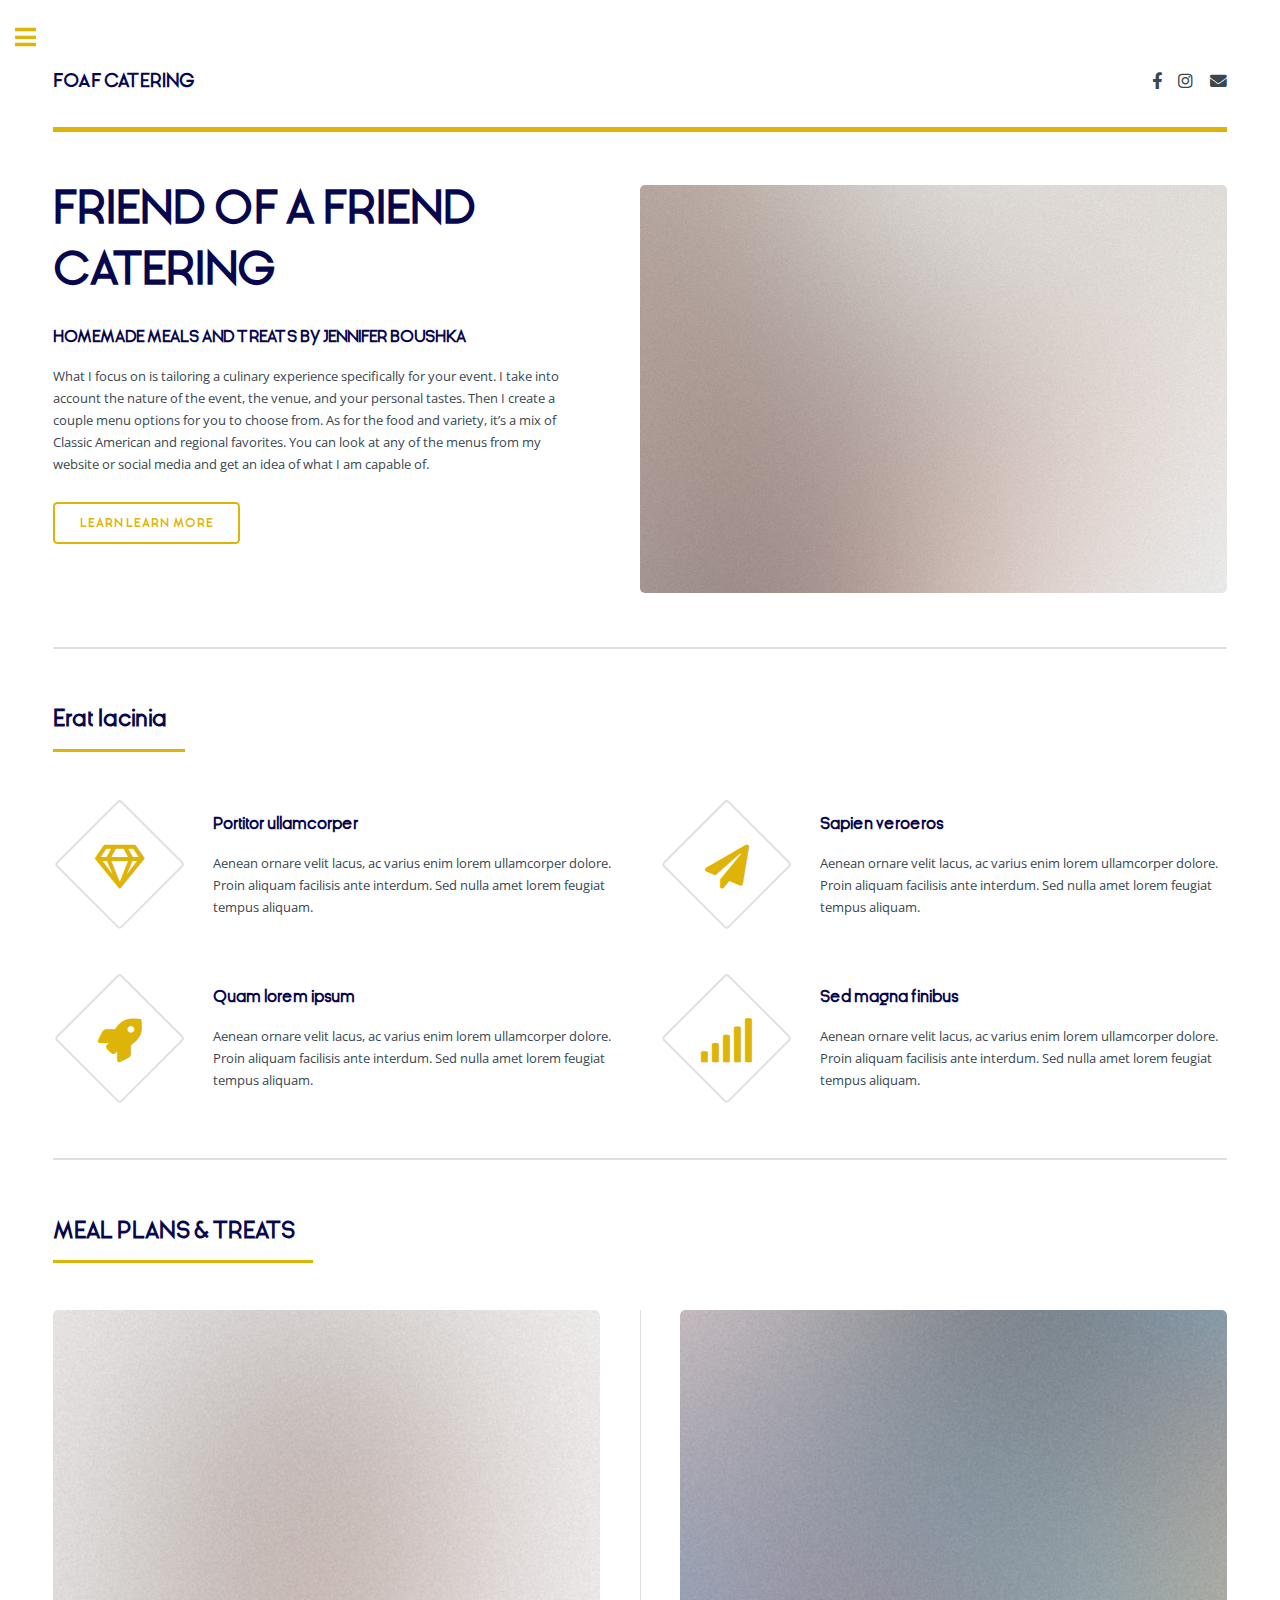
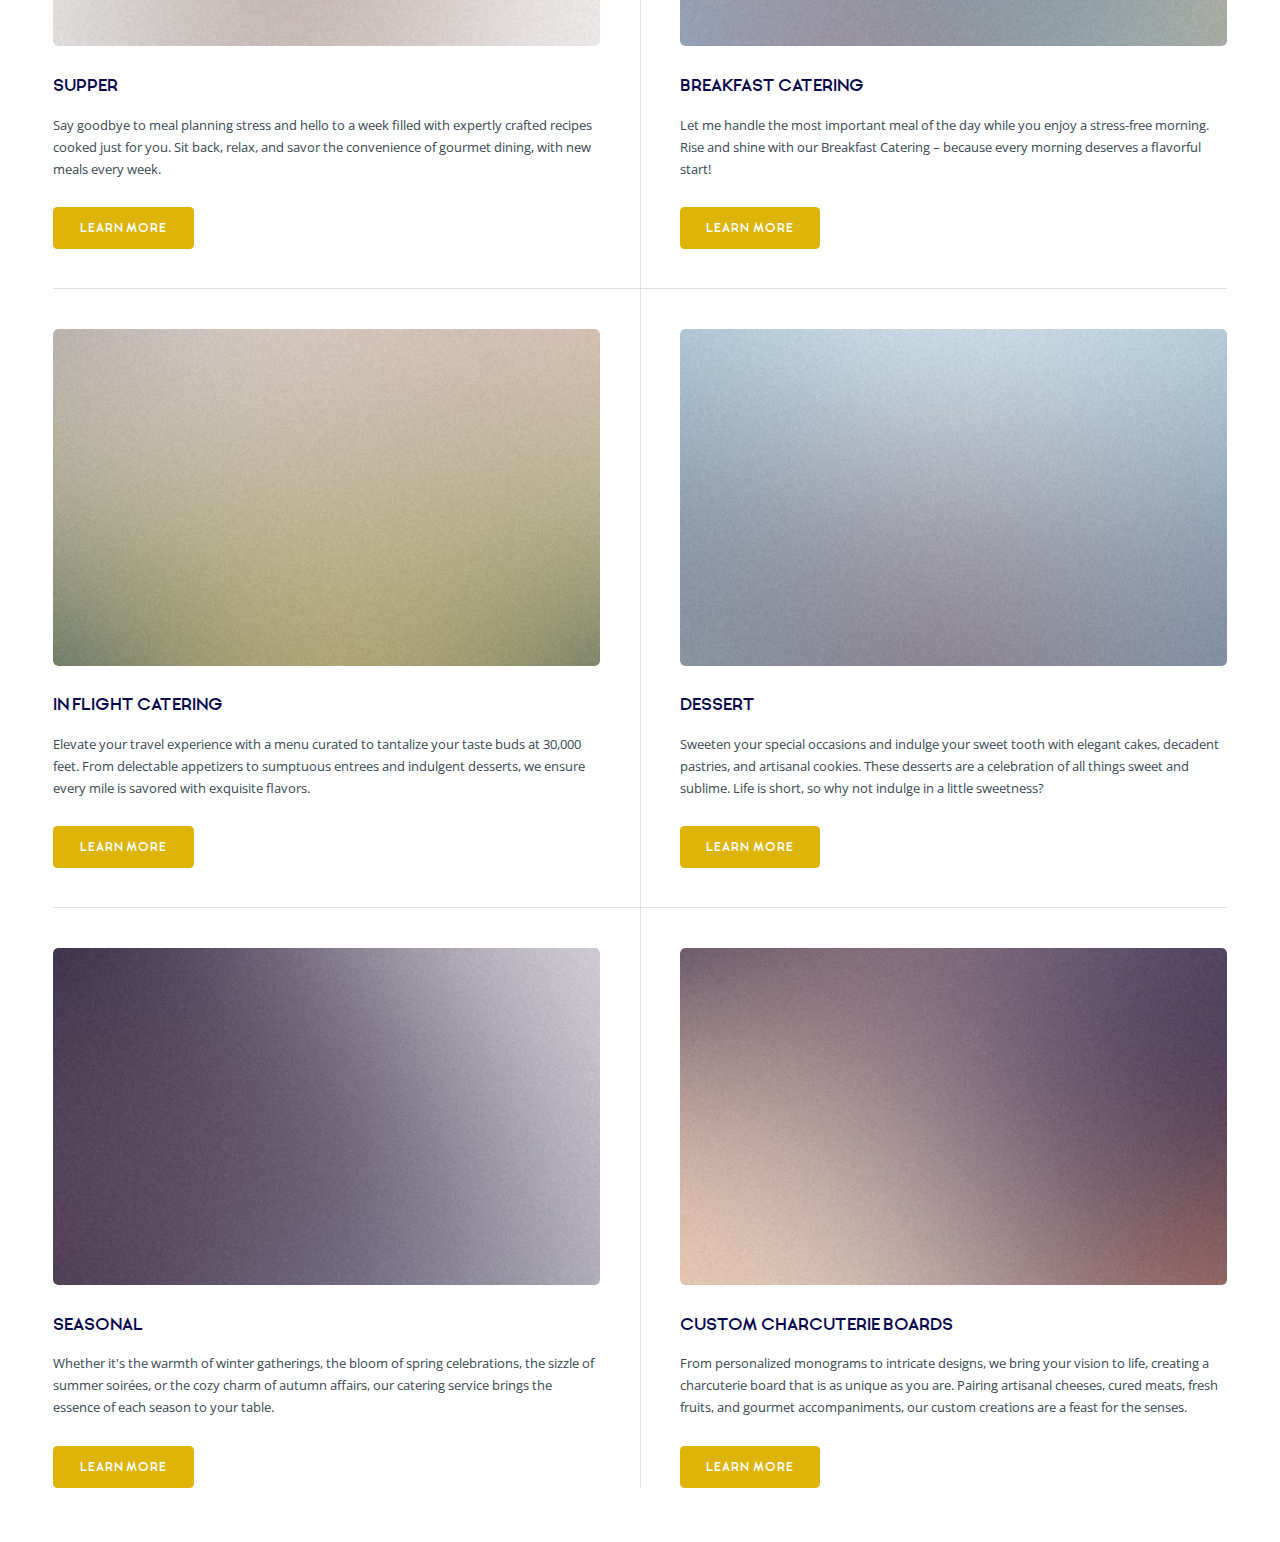
==== commit 27481483: "Fixed colors/fonts, added descriptions for preview services" ====
--- a/index.html
+++ b/index.html
@@ -23,9 +23,11 @@
 							<!-- Header --> 
 							<!-- Logo HERE -->
 								<header id="header">
-									<a href="index.html" class="logo"><strong>FOAF</strong> Catering</a>
+									<a href="index.html" class="logo">
+										<h3> <b>FOAF</b> CATERING</h3>
+									</a>
+									
 									<ul class="icons">
-										<li><a href="#" class="icon brands fa-twitter"><span class="label">Twitter</span></a></li>
 										<li><a href="#" class="icon brands fa-facebook-f"><span class="label">Facebook</span></a></li>
 										<li><a href="#" class="icon brands fa-instagram"><span class="label">Instagram</span></a></li>
 										<li><a href="#" class="icon solid fa-envelope"><span class="label">Email</span></a></li>
@@ -36,13 +38,14 @@
 								<section id="banner">
 									<div class="content">
 										<header>
-											<h1>Friend of a Friend<br />
-											Catering	</h1>
-											<p>Homemade Meals and Treats by Jennifer Boushka</p>
+											<h1>FRIEND OF A FRIEND<br />
+											CATERING	</h1>
+											<h3>HOMEMADE MEALS AND TREATS BY JENNIFER BOUSHKA</h3>
 										</header>
-										<p>Aenean ornare velit lacus, ac varius enim ullamcorper eu. Proin aliquam facilisis ante interdum congue. Integer mollis, nisl amet convallis, porttitor magna ullamcorper, amet egestas mauris. Ut magna finibus nisi nec lacinia. Nam maximus erat id euismod egestas. Pellentesque sapien ac quam. Lorem ipsum dolor sit nullam.</p>
-										<ul class="actions">
-											<li><a href="#" class="button big">Learn More</a></li>
+										<p>What I focus on is tailoring a culinary experience specifically for your event. I take into account the nature of the event, the venue, and your personal tastes. Then I create a couple menu options for you to choose from. As for the food and variety, it’s a mix of Classic American and regional favorites. You can look at any of the menus from my website or social media and get an idea of what I am capable of.  </p>
+										<!-- class=alt to get rid of bullet point from ul -->
+										<ul class="alt">	
+											<li><a href="#" class="button big">Learn Learn More</a></li>
 										</ul>
 									</div>
 									<span class="image object">
@@ -87,58 +90,58 @@
 									</div>
 								</section>
 
-							<!-- Section -->
-								<section>
-									<header class="major">
-										<h2>Ipsum sed dolor</h2>
+							<!-- MEAL TYPE PREVIEW SECTION -->
+								<section>
+									<header class="major">
+										<h2>MEAL PLANS & TREATS</h2>
 									</header>
 									<div class="posts">
 										<article>
 											<a href="#" class="image"><img src="images/pic01.jpg" alt="" /></a>
-											<h3>Interdum aenean</h3>
-											<p>Aenean ornare velit lacus, ac varius enim lorem ullamcorper dolore. Proin aliquam facilisis ante interdum. Sed nulla amet lorem feugiat tempus aliquam.</p>
-											<ul class="actions">
-												<li><a href="#" class="button">More</a></li>
+											<h3><b>SUPPER</b></h3>
+											<p>Say goodbye to meal planning stress and hello to a week filled with expertly crafted recipes cooked just for you. Sit back, relax, and savor the convenience of gourmet dining, with new meals every week.</p>
+											<ul class="actions">
+												<li><a href="#" class="button primary">Learn More</a></li>
 											</ul>
 										</article>
 										<article>
 											<a href="#" class="image"><img src="images/pic02.jpg" alt="" /></a>
-											<h3>Nulla amet dolore</h3>
-											<p>Aenean ornare velit lacus, ac varius enim lorem ullamcorper dolore. Proin aliquam facilisis ante interdum. Sed nulla amet lorem feugiat tempus aliquam.</p>
-											<ul class="actions">
-												<li><a href="#" class="button">More</a></li>
+											<h3><b>BREAKFAST CATERING</b></h3>
+											<p>Let me handle the most important meal of the day while you enjoy a stress-free morning. Rise and shine with our Breakfast Catering – because every morning deserves a flavorful start!</p>
+											<ul class="actions">
+												<li><a href="#" class="button primary">Learn More</a></li>
 											</ul>
 										</article>
 										<article>
 											<a href="#" class="image"><img src="images/pic03.jpg" alt="" /></a>
-											<h3>Tempus ullamcorper</h3>
-											<p>Aenean ornare velit lacus, ac varius enim lorem ullamcorper dolore. Proin aliquam facilisis ante interdum. Sed nulla amet lorem feugiat tempus aliquam.</p>
-											<ul class="actions">
-												<li><a href="#" class="button">More</a></li>
+											<h3><b>IN FLIGHT CATERING</b></h3>
+											<p> Elevate your travel experience with a menu curated to tantalize your taste buds at 30,000 feet. From delectable appetizers to sumptuous entrees and indulgent desserts, we ensure every mile is savored with exquisite flavors.</p>
+											<ul class="actions">
+												<li><a href="#" class="button primary">Learn More</a></li>
 											</ul>
 										</article>
 										<article>
 											<a href="#" class="image"><img src="images/pic04.jpg" alt="" /></a>
-											<h3>Sed etiam facilis</h3>
-											<p>Aenean ornare velit lacus, ac varius enim lorem ullamcorper dolore. Proin aliquam facilisis ante interdum. Sed nulla amet lorem feugiat tempus aliquam.</p>
-											<ul class="actions">
-												<li><a href="#" class="button">More</a></li>
+											<h3><b>DESSERT</b></h3>
+											<p>Sweeten your special occasions and indulge your sweet tooth with elegant cakes, decadent pastries, and artisanal cookies.  These desserts are a celebration of all things sweet and sublime. Life is short, so why not indulge in a little sweetness?</p>
+											<ul class="actions">
+												<li><a href="#" class="button primary">Learn More</a></li>
 											</ul>
 										</article>
 										<article>
 											<a href="#" class="image"><img src="images/pic05.jpg" alt="" /></a>
-											<h3>Feugiat lorem aenean</h3>
-											<p>Aenean ornare velit lacus, ac varius enim lorem ullamcorper dolore. Proin aliquam facilisis ante interdum. Sed nulla amet lorem feugiat tempus aliquam.</p>
-											<ul class="actions">
-												<li><a href="#" class="button">More</a></li>
+											<h3><b>SEASONAL</b></h3>
+											<p>Whether it's the warmth of winter gatherings, the bloom of spring celebrations, the sizzle of summer soirées, or the cozy charm of autumn affairs, our catering service brings the essence of each season to your table. </p>
+											<ul class="actions">
+												<li><a href="#" class="button primary">Learn More</a></li>
 											</ul>
 										</article>
 										<article>
 											<a href="#" class="image"><img src="images/pic06.jpg" alt="" /></a>
-											<h3>Amet varius aliquam</h3>
-											<p>Aenean ornare velit lacus, ac varius enim lorem ullamcorper dolore. Proin aliquam facilisis ante interdum. Sed nulla amet lorem feugiat tempus aliquam.</p>
-											<ul class="actions">
-												<li><a href="#" class="button">More</a></li>
+											<h3><b>CUSTOM CHARCUTERIE BOARDS</b></h3>
+											<p>From personalized monograms to intricate designs, we bring your vision to life, creating a charcuterie board that is as unique as you are. Pairing artisanal cheeses, cured meats, fresh fruits, and gourmet accompaniments, our custom creations are a feast for the senses.</p>
+											<ul class="actions">
+												<li><a href="#" class="button primary">Learn More</a></li>
 											</ul>
 										</article>
 									</div>
@@ -213,7 +216,7 @@
 										</article>
 									</div>
 									<ul class="actions">
-										<li><a href="#" class="button">More</a></li>
+										<li><a href="#" class="button">Learn More</a></li>
 									</ul>
 								</section>
 
--- a/assets/css/main.css
+++ b/assets/css/main.css
@@ -1,5 +1,16 @@
 @import url(fontawesome-all.min.css);
 @import url("https://fonts.googleapis.com/css?family=Open+Sans:400,600,400italic,600italic|Roboto+Slab:400,700");
+
+/* Font reference for Ginora Sans Bold/Regular */
+@font-face {
+  font-family: 'GinoraSansRegular';
+  src: url('fonts/ginora-sans-regular.otf');
+}
+
+@font-face {
+  font-family: 'GinoraSansBold';
+  src: url('fonts/ginora-sans-bold.otf');
+}
 /*
 	Editorial by HTML5 UP
 	html5up.net | @ajlkn
@@ -91,7 +102,7 @@
 
 /* Type */
 body, input, select, textarea {
-  color: #7f888f;
+  color: #384752;
   font-family: "Open Sans", sans-serif;
   font-size: 13pt;
   font-weight: 400;
@@ -112,16 +123,17 @@
   -ms-transition: color 0.2s ease-in-out, border-bottom-color 0.2s ease-in-out;
   transition: color 0.2s ease-in-out, border-bottom-color 0.2s ease-in-out;
   border-bottom: dotted 1px;
-  color: #fdc921;
+  color: #DEB408;
   text-decoration: none; }
   a:hover {
-    border-bottom-color: #fdc921;
-    color: #fdc921 !important; }
+    border-bottom-color: #DEB408;
+    color: #DEB408 !important; }
     a:hover strong {
       color: inherit; }
 
 strong, b {
-  color: #3d4449;
+  color: #07074E;
+  font-family: 'GinoraSansBold';
   font-weight: 600; }
 
 em, i {
@@ -131,8 +143,8 @@
   margin: 0 0 2em 0; }
 
 h1, h2, h3, h4, h5, h6 {
-  color: #3d4449;
-  font-family: "Roboto Slab", serif;
+  color: #07074E;
+  font-family: "GinoraSansRegular", serif;
   font-weight: 700;
   line-height: 1.5;
   margin: 0 0 1em 0; }
@@ -998,7 +1010,7 @@
   text-transform: uppercase; }
 
 header.major > :last-child {
-  border-bottom: solid 3px #fdc921;
+  border-bottom: solid 3px #DEB408;
   display: inline-block;
   margin: 0 0 2em 0;
   padding: 0 0.75em 0.5em 0; }
@@ -1011,7 +1023,7 @@
   margin: 0 0 2em 0; }
 
 label {
-  color: #3d4449;
+  color: #07074E;
   display: block;
   font-size: 0.9em;
   font-weight: 600;
@@ -1056,8 +1068,8 @@
   input[type="url"]:focus,
   select:focus,
   textarea:focus {
-    border-color: #fdc921;
-    box-shadow: 0 0 0 1px #fdc921; }
+    border-color: #DEB408;
+    box-shadow: 0 0 0 1px #DEB408; }
 
 select {
   background-image: url("data:image/svg+xml;charset=utf8,%3Csvg xmlns='http://www.w3.org/2000/svg' width='40' height='40' preserveAspectRatio='none' viewBox='0 0 40 40'%3E%3Cpath d='M9.4,12.3l10.4,10.4l10.4-10.4c0.2-0.2,0.5-0.4,0.9-0.4c0.3,0,0.6,0.1,0.9,0.4l3.3,3.3c0.2,0.2,0.4,0.5,0.4,0.9 c0,0.4-0.1,0.6-0.4,0.9L20.7,31.9c-0.2,0.2-0.5,0.4-0.9,0.4c-0.3,0-0.6-0.1-0.9-0.4L4.3,17.3c-0.2-0.2-0.4-0.5-0.4-0.9 c0-0.4,0.1-0.6,0.4-0.9l3.3-3.3c0.2-0.2,0.5-0.4,0.9-0.4S9.1,12.1,9.4,12.3z' fill='rgba(210, 215, 217, 0.75)' /%3E%3C/svg%3E");
@@ -1068,7 +1080,7 @@
   padding-right: 2.75em;
   text-overflow: ellipsis; }
   select option {
-    color: #3d4449;
+    color: #07074E;
     background: #ffffff; }
   select:focus::-ms-value {
     background-color: transparent; }
@@ -1102,7 +1114,7 @@
   input[type="checkbox"] + label,
   input[type="radio"] + label {
     text-decoration: none;
-    color: #7f888f;
+    color: #3d4449;
     cursor: pointer;
     display: inline-block;
     font-size: 1em;
@@ -1139,14 +1151,14 @@
       width: 2.0625em; }
   input[type="checkbox"]:checked + label:before,
   input[type="radio"]:checked + label:before {
-    background: #3d4449;
-    border-color: #3d4449;
+    background: #07074E;
+    border-color: #07074E;
     color: #ffffff;
     content: '\f00c'; }
   input[type="checkbox"]:focus + label:before,
   input[type="radio"]:focus + label:before {
-    border-color: #fdc921;
-    box-shadow: 0 0 0 1px #fdc921; }
+    border-color: #DEB408;
+    box-shadow: 0 0 0 1px #DEB408; }
 
 input[type="checkbox"] + label:before {
   border-radius: 0.375em; }
@@ -1376,7 +1388,7 @@
       font-family: 'Font Awesome 5 Free';
       font-weight: 400; }
     ul.contact li:before {
-      color: #fdc921;
+      color: #DEB408;
       display: inline-block;
       font-size: 1.5em;
       height: 1.125em;
@@ -1421,12 +1433,12 @@
       padding: 0 0.5em;
       text-align: center; }
       ul.pagination li > .page.active {
-        background-color: #fdc921;
+        background-color: #DEB408;
         color: #ffffff !important; }
         ul.pagination li > .page.active:hover {
-          background-color: #6798C0; }
+          background-color: #07074E; }
         ul.pagination li > .page.active:active {
-          background-color: #6798C0; }
+          background-color: #07074E; }
     ul.pagination li:first-child {
       padding-right: 0.75em; }
     ul.pagination li:last-child {
@@ -1454,7 +1466,7 @@
   table td {
     padding: 0.75em 0.75em; }
   table th {
-    color: #3d4449;
+    color: #07074E;
     font-size: 0.9em;
     font-weight: 600;
     padding: 0 0.75em 0.75em 0.75em;
@@ -1495,17 +1507,17 @@
   background-color: transparent;
   border-radius: 0.375em;
   border: 0;
-  box-shadow: inset 0 0 0 2px #fdc921;
-  color: #fdc921 !important;
+  box-shadow: inset 0 0 0 2px #DEB408;
+  color: #DEB408 !important;
   cursor: pointer;
   display: inline-block;
-  font-family: "Roboto Slab", serif;
-  font-size: 0.8em;
+  font-family: "GinoraSansBold", serif;
+  font-size: 0.9em;
   font-weight: 700;
   height: 3.5em;
-  letter-spacing: 0.075em;
+  letter-spacing: 0.080em;
   line-height: 3.5em;
-  padding: 0 2.25em;
+  padding: 0 2.20em;
   text-align: center;
   text-decoration: none;
   text-transform: uppercase;
@@ -1515,7 +1527,7 @@
   input[type="button"]:hover,
   button:hover,
   .button:hover {
-    background-color: rgba(245, 106, 106, 0.05); }
+    background-color: #07074E; }
   input[type="submit"]:active,
   input[type="reset"]:active,
   input[type="button"]:active,
@@ -1553,7 +1565,7 @@
   input[type="button"].primary,
   button.primary,
   .button.primary {
-    background-color: #fdc921;
+    background-color: #DEB408;
     box-shadow: none;
     color: #ffffff !important; }
     input[type="submit"].primary:hover,
@@ -1561,13 +1573,13 @@
     input[type="button"].primary:hover,
     button.primary:hover,
     .button.primary:hover {
-      background-color: #6798C0; }
+      background-color: #07074E; }
     input[type="submit"].primary:active,
     input[type="reset"].primary:active,
     input[type="button"].primary:active,
     button.primary:active,
     .button.primary:active {
-      background-color: #6798C0; }
+      background-color: #07074E; }
   input[type="submit"].disabled, input[type="submit"]:disabled,
   input[type="reset"].disabled,
   input[type="reset"]:disabled,
@@ -1642,7 +1654,7 @@
       text-align: center;
       width: 10em; }
       .features article .icon:before {
-        color: #fdc921;
+        color: #DEB408;
         font-size: 2.75rem;
         position: relative;
         top: 0.05em; }
@@ -1899,7 +1911,7 @@
     -webkit-transform: scaleX(-1);
     -ms-transform: scaleX(-1);
     transform: scaleX(-1);
-    color: #7f888f;
+    color: #3d4449;
     content: '\f002';
     cursor: default;
     display: block;
@@ -2054,7 +2066,7 @@
       text-indent: 7.25em;
       width: 7.25em; }
       #sidebar .toggle:before {
-        color: #7f888f;
+        color: #3d4449;
         margin-left: -0.0625em;
         margin-top: -0.25em;
         font-size: 1.1rem;
@@ -2075,7 +2087,7 @@
   display: -webkit-flex;
   display: -ms-flex;
   display: flex;
-  border-bottom: solid 5px #fdc921;
+  border-bottom: solid 5px #DEB408;
   padding: 6em 0 1em 0;
   position: relative; }
   #header > * {
@@ -2198,7 +2210,7 @@
   -webkit-user-select: none;
   -ms-user-select: none;
   user-select: none;
-  color: #3d4449;
+  color: #07074E;
   font-family: "Roboto Slab", serif;
   font-weight: 400;
   letter-spacing: 0.075em;
@@ -2214,7 +2226,7 @@
     font-size: 0.9em;
     padding: 0.625em 0; }
     #menu ul a:hover, #menu ul span:hover {
-      color: #fdc921; }
+      color: #DEB408; }
     #menu ul a.opener, #menu ul span.opener {
       -moz-transition: color 0.2s ease-in-out;
       -webkit-transition: color 0.2s ease-in-out;
@@ -2244,7 +2256,7 @@
         position: absolute;
         right: 0; }
       #menu ul a.opener:hover:before, #menu ul span.opener:hover:before {
-        color: #fdc921; }
+        color: #DEB408; }
       #menu ul a.opener.active + ul, #menu ul span.opener.active + ul {
         display: block; }
       #menu ul a.opener.active:before, #menu ul span.opener.active:before {
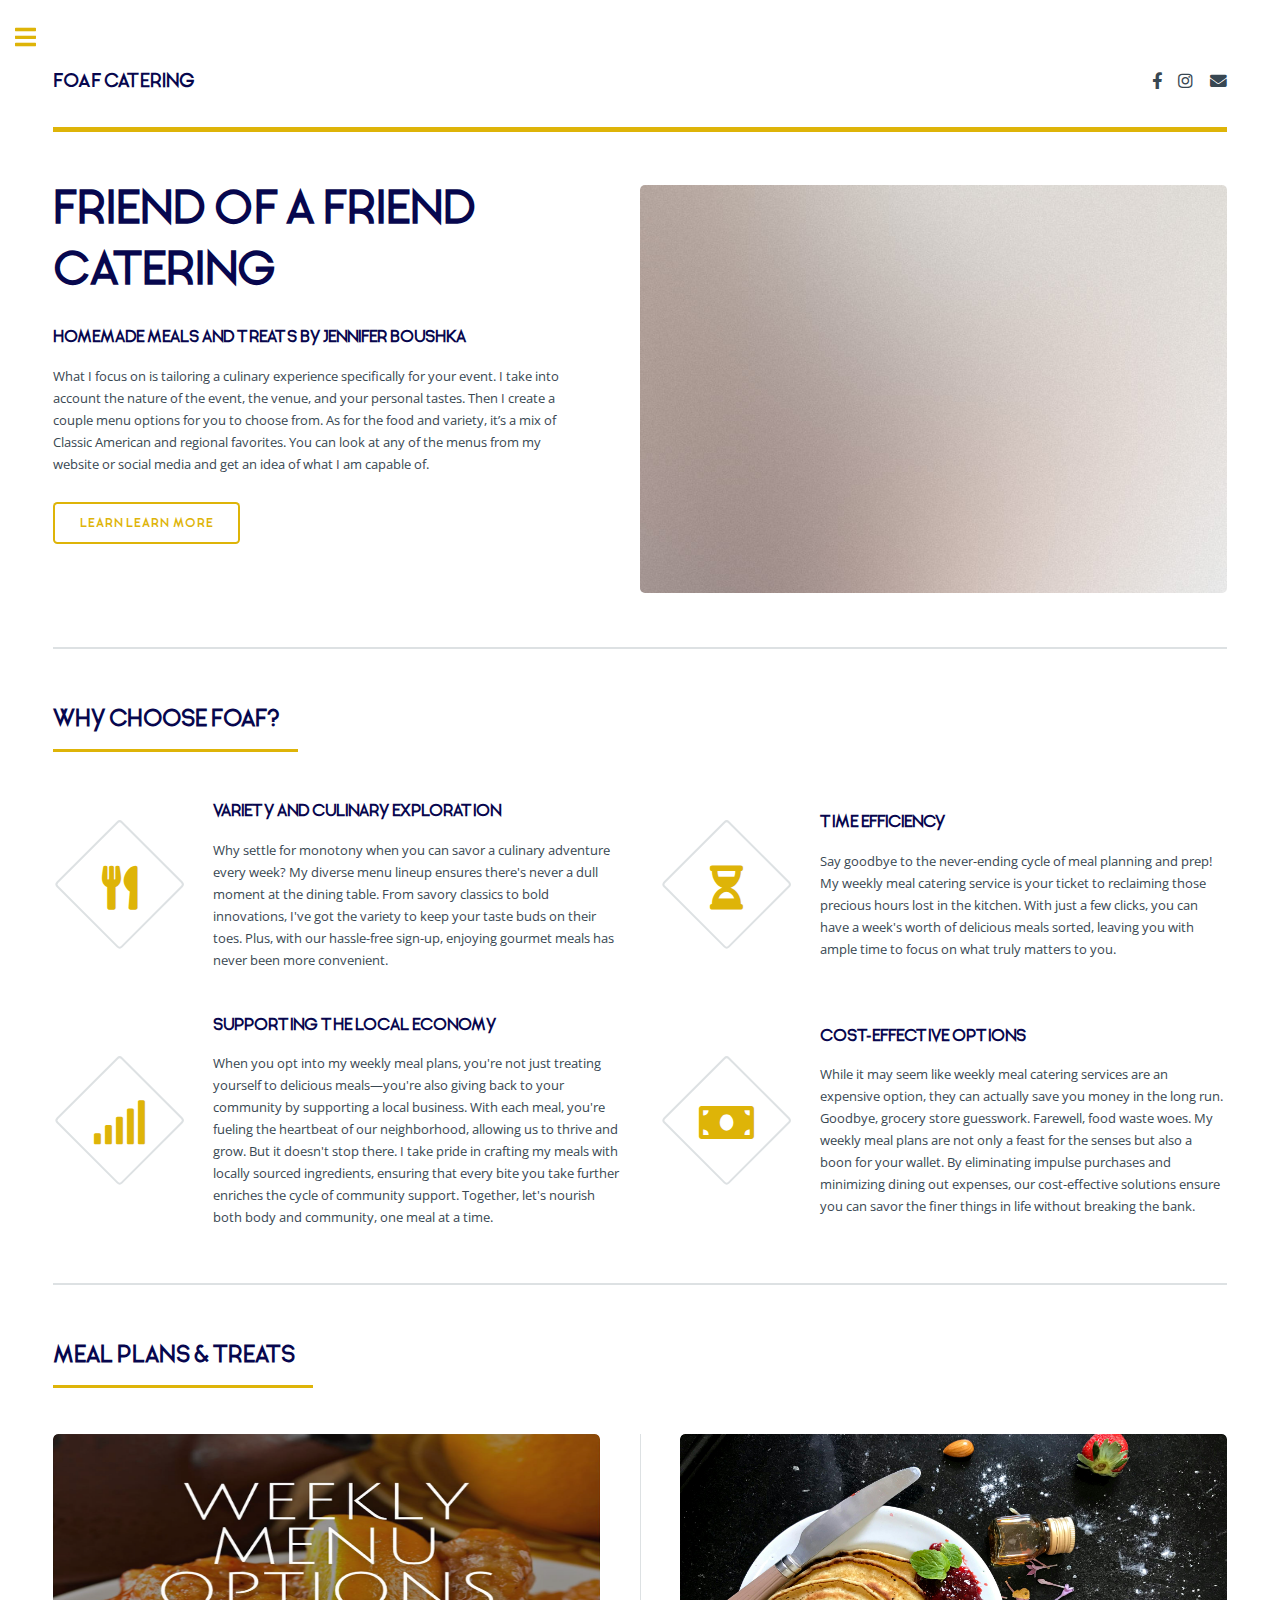
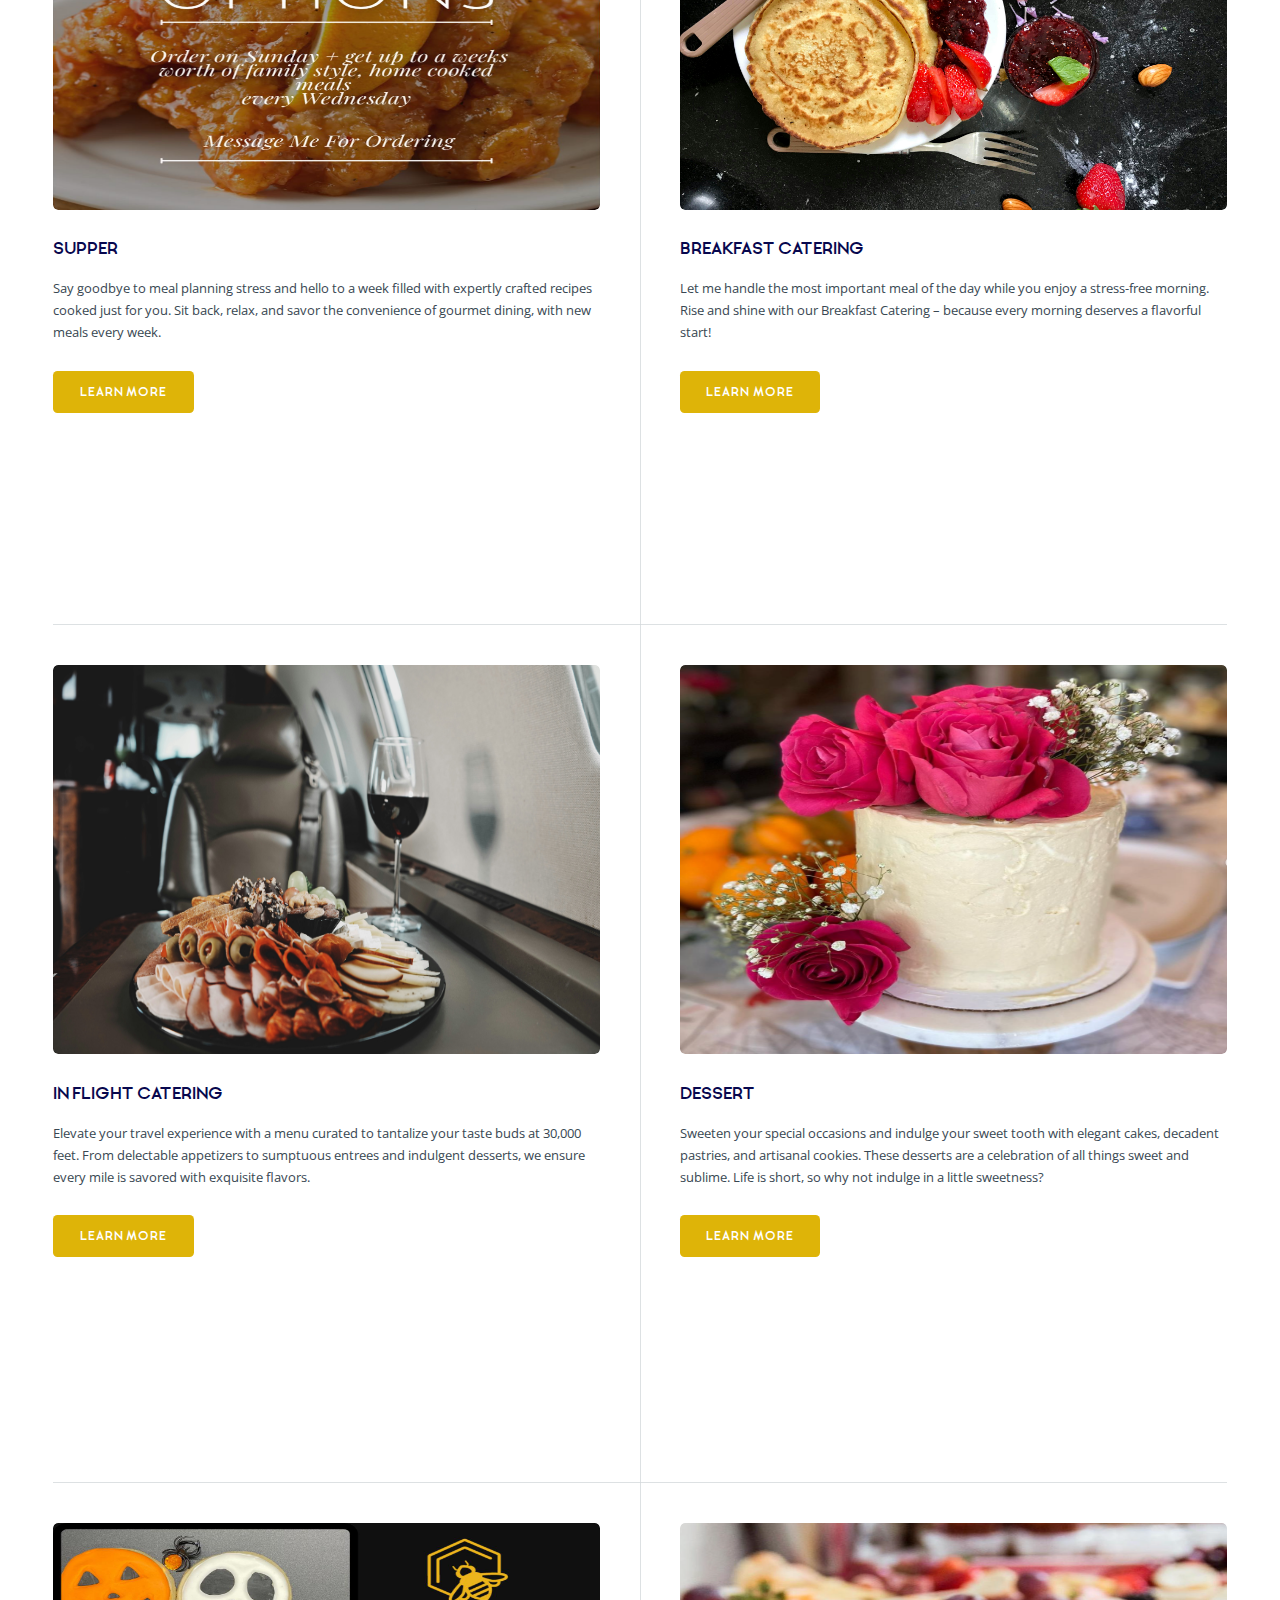
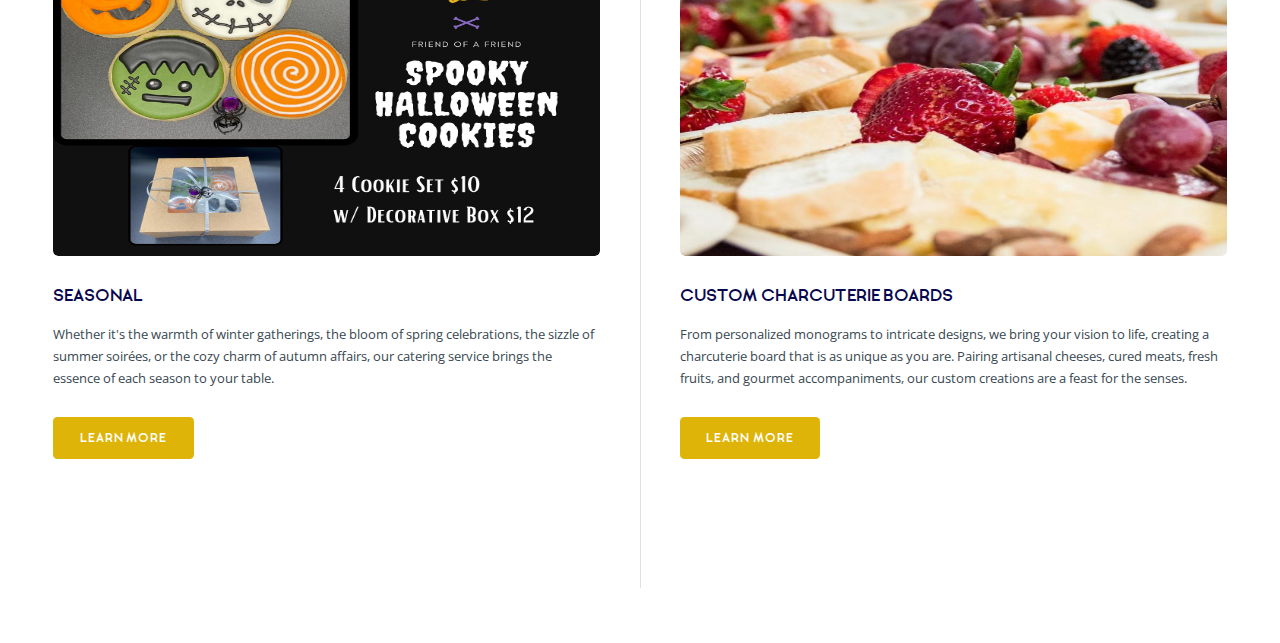
==== commit ec0030e8: "Updated homepage with previews for eachservice, Why choose FOAF, and links to service pages" ====
--- a/index.html
+++ b/index.html
@@ -56,35 +56,35 @@
 							<!-- Section -->
 								<section>
 									<header class="major">
-										<h2>Erat lacinia</h2>
+										<h2>WHY CHOOSE FOAF?</h2>
 									</header>
 									<div class="features">
 										<article>
-											<span class="icon fa-gem"></span>
-											<div class="content">
-												<h3>Portitor ullamcorper</h3>
-												<p>Aenean ornare velit lacus, ac varius enim lorem ullamcorper dolore. Proin aliquam facilisis ante interdum. Sed nulla amet lorem feugiat tempus aliquam.</p>
-											</div>
-										</article>
-										<article>
-											<span class="icon solid fa-paper-plane"></span>
-											<div class="content">
-												<h3>Sapien veroeros</h3>
-												<p>Aenean ornare velit lacus, ac varius enim lorem ullamcorper dolore. Proin aliquam facilisis ante interdum. Sed nulla amet lorem feugiat tempus aliquam.</p>
-											</div>
-										</article>
-										<article>
-											<span class="icon solid fa-rocket"></span>
-											<div class="content">
-												<h3>Quam lorem ipsum</h3>
-												<p>Aenean ornare velit lacus, ac varius enim lorem ullamcorper dolore. Proin aliquam facilisis ante interdum. Sed nulla amet lorem feugiat tempus aliquam.</p>
+											<span class="icon solid fa-utensils"></span>
+											<div class="content">
+												<h3>VARIETY AND CULINARY EXPLORATION</h3>
+												<p>Why settle for monotony when you can savor a culinary adventure every week? My diverse menu lineup ensures there's never a dull moment at the dining table. From savory classics to bold innovations, I've got the variety to keep your taste buds on their toes. Plus, with our hassle-free sign-up, enjoying gourmet meals has never been more convenient.</p>
+											</div>
+										</article>
+										<article>
+											<span class="icon solid fa-hourglass-half"></span>
+											<div class="content">
+												<h3>TIME EFFICIENCY</h3>
+												<p>Say goodbye to the never-ending cycle of meal planning and prep! My weekly meal catering service is your ticket to reclaiming those precious hours lost in the kitchen. With just a few clicks, you can have a week's worth of delicious meals sorted, leaving you with ample time to focus on what truly matters to you.</p>
 											</div>
 										</article>
 										<article>
 											<span class="icon solid fa-signal"></span>
 											<div class="content">
-												<h3>Sed magna finibus</h3>
-												<p>Aenean ornare velit lacus, ac varius enim lorem ullamcorper dolore. Proin aliquam facilisis ante interdum. Sed nulla amet lorem feugiat tempus aliquam.</p>
+												<h3>SUPPORTING THE LOCAL ECONOMY</h3>
+												<p>When you opt into my weekly meal plans, you're not just treating yourself to delicious meals—you're also giving back to your community by supporting a local business. With each meal, you're fueling the heartbeat of our neighborhood, allowing us to thrive and grow. But it doesn't stop there. I take pride in crafting my meals with locally sourced ingredients, ensuring that every bite you take further enriches the cycle of community support. Together, let's nourish both body and community, one meal at a time.</p>
+											</div>
+										</article>
+										<article>
+											<span class="icon solid fa-money-bill"></span>
+											<div class="content">
+												<h3>COST-EFFECTIVE OPTIONS</h3>
+												<p>While it may seem like weekly meal catering services are an expensive option, they can actually save you money in the long run. Goodbye, grocery store guesswork. Farewell, food waste woes. My weekly meal plans are not only a feast for the senses but also a boon for your wallet. By eliminating impulse purchases and minimizing dining out expenses, our cost-effective solutions ensure you can savor the finer things in life without breaking the bank. </p>
 											</div>
 										</article>
 									</div>
@@ -97,7 +97,7 @@
 									</header>
 									<div class="posts">
 										<article>
-											<a href="#" class="image"><img src="images/pic01.jpg" alt="" /></a>
+											<a href="pages/weekly-supper.html" class="image"><img src="images/weekly-menu.png" alt="" /></a>
 											<h3><b>SUPPER</b></h3>
 											<p>Say goodbye to meal planning stress and hello to a week filled with expertly crafted recipes cooked just for you. Sit back, relax, and savor the convenience of gourmet dining, with new meals every week.</p>
 											<ul class="actions">
@@ -105,7 +105,7 @@
 											</ul>
 										</article>
 										<article>
-											<a href="#" class="image"><img src="images/pic02.jpg" alt="" /></a>
+											<a href="pages/breakfast-catering.html" class="image"><img src="images/breakfast.jpg" alt="" /></a>
 											<h3><b>BREAKFAST CATERING</b></h3>
 											<p>Let me handle the most important meal of the day while you enjoy a stress-free morning. Rise and shine with our Breakfast Catering – because every morning deserves a flavorful start!</p>
 											<ul class="actions">
@@ -113,7 +113,7 @@
 											</ul>
 										</article>
 										<article>
-											<a href="#" class="image"><img src="images/pic03.jpg" alt="" /></a>
+											<a href="pages/in-flight.html" class="image"><img src="images/in-flight.jpg" alt="" /></a>
 											<h3><b>IN FLIGHT CATERING</b></h3>
 											<p> Elevate your travel experience with a menu curated to tantalize your taste buds at 30,000 feet. From delectable appetizers to sumptuous entrees and indulgent desserts, we ensure every mile is savored with exquisite flavors.</p>
 											<ul class="actions">
@@ -121,7 +121,7 @@
 											</ul>
 										</article>
 										<article>
-											<a href="#" class="image"><img src="images/pic04.jpg" alt="" /></a>
+											<a href="pages/dessert.html" class="image"><img src="images/cake.png" alt="" /></a>
 											<h3><b>DESSERT</b></h3>
 											<p>Sweeten your special occasions and indulge your sweet tooth with elegant cakes, decadent pastries, and artisanal cookies.  These desserts are a celebration of all things sweet and sublime. Life is short, so why not indulge in a little sweetness?</p>
 											<ul class="actions">
@@ -129,7 +129,7 @@
 											</ul>
 										</article>
 										<article>
-											<a href="#" class="image"><img src="images/pic05.jpg" alt="" /></a>
+											<a href="pages/seasonal.html" class="image"><img src="images/seasonal-halloween.jpg" alt="" /></a>
 											<h3><b>SEASONAL</b></h3>
 											<p>Whether it's the warmth of winter gatherings, the bloom of spring celebrations, the sizzle of summer soirées, or the cozy charm of autumn affairs, our catering service brings the essence of each season to your table. </p>
 											<ul class="actions">
@@ -137,7 +137,7 @@
 											</ul>
 										</article>
 										<article>
-											<a href="#" class="image"><img src="images/pic06.jpg" alt="" /></a>
+											<a href="pages/charcuterie-boards.html" class="image"><img src="images/ charcut-spread.png" alt="" /></a>
 											<h3><b>CUSTOM CHARCUTERIE BOARDS</b></h3>
 											<p>From personalized monograms to intricate designs, we bring your vision to life, creating a charcuterie board that is as unique as you are. Pairing artisanal cheeses, cured meats, fresh fruits, and gourmet accompaniments, our custom creations are a feast for the senses.</p>
 											<ul class="actions">
@@ -168,8 +168,8 @@
 									</header>
 									<ul>
 										<li><a href="index.html">Homepage</a></li>
-										<li><a href="generic.html">Generic</a></li>
-										<li><a href="elements.html">Elements</a></li>
+										<li><a href="weekly-supper.html">Weekly Supper</a></li>
+										<li><a href="breakfast-catering.html">Elements</a></li>
 										<li>
 											<span class="opener">Submenu</span>
 											<ul>
--- a/assets/css/main.css
+++ b/assets/css/main.css
@@ -1310,6 +1310,7 @@
   display: flex;
   cursor: default;
   list-style: none;
+  /* justify-content: center; centers button, off the button hangs left */
   margin-left: -1em;
   padding-left: 0; }
   ul.actions li {
@@ -1741,6 +1742,7 @@
   display: -webkit-flex;
   display: -ms-flex;
   display: flex;
+  align-items: stretch;
   -moz-flex-wrap: wrap;
   -webkit-flex-wrap: wrap;
   -ms-flex-wrap: wrap;
@@ -1781,10 +1783,13 @@
       margin-bottom: 0; }
     .posts article .image {
       display: block;
+      width: 100%;
+      height: 50%; 
       margin: 0 0 2em 0; }
       .posts article .image img {
         display: block;
-        width: 100%; }
+        width: 100%; 
+        height:100%}
   @media screen and (min-width: 1681px) {
     .posts article:nth-child(3n + 1):before {
       display: none; }
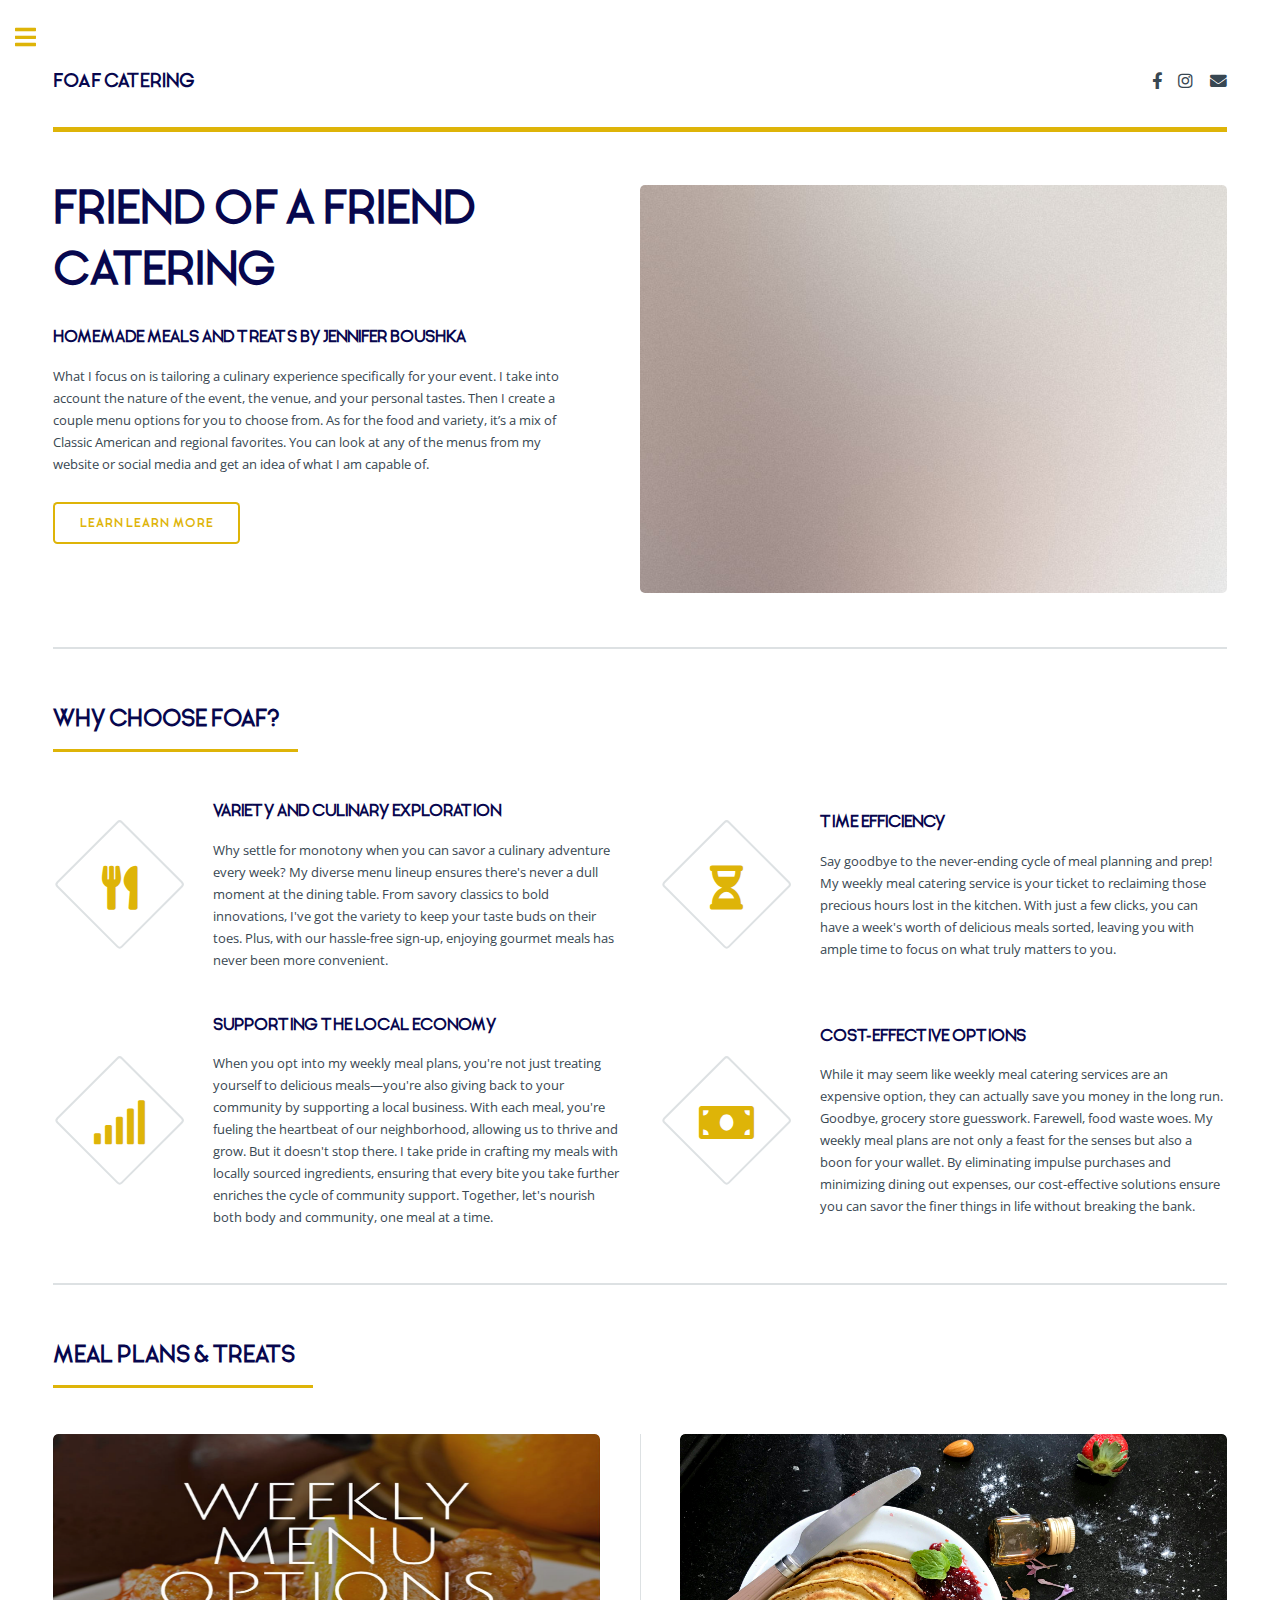
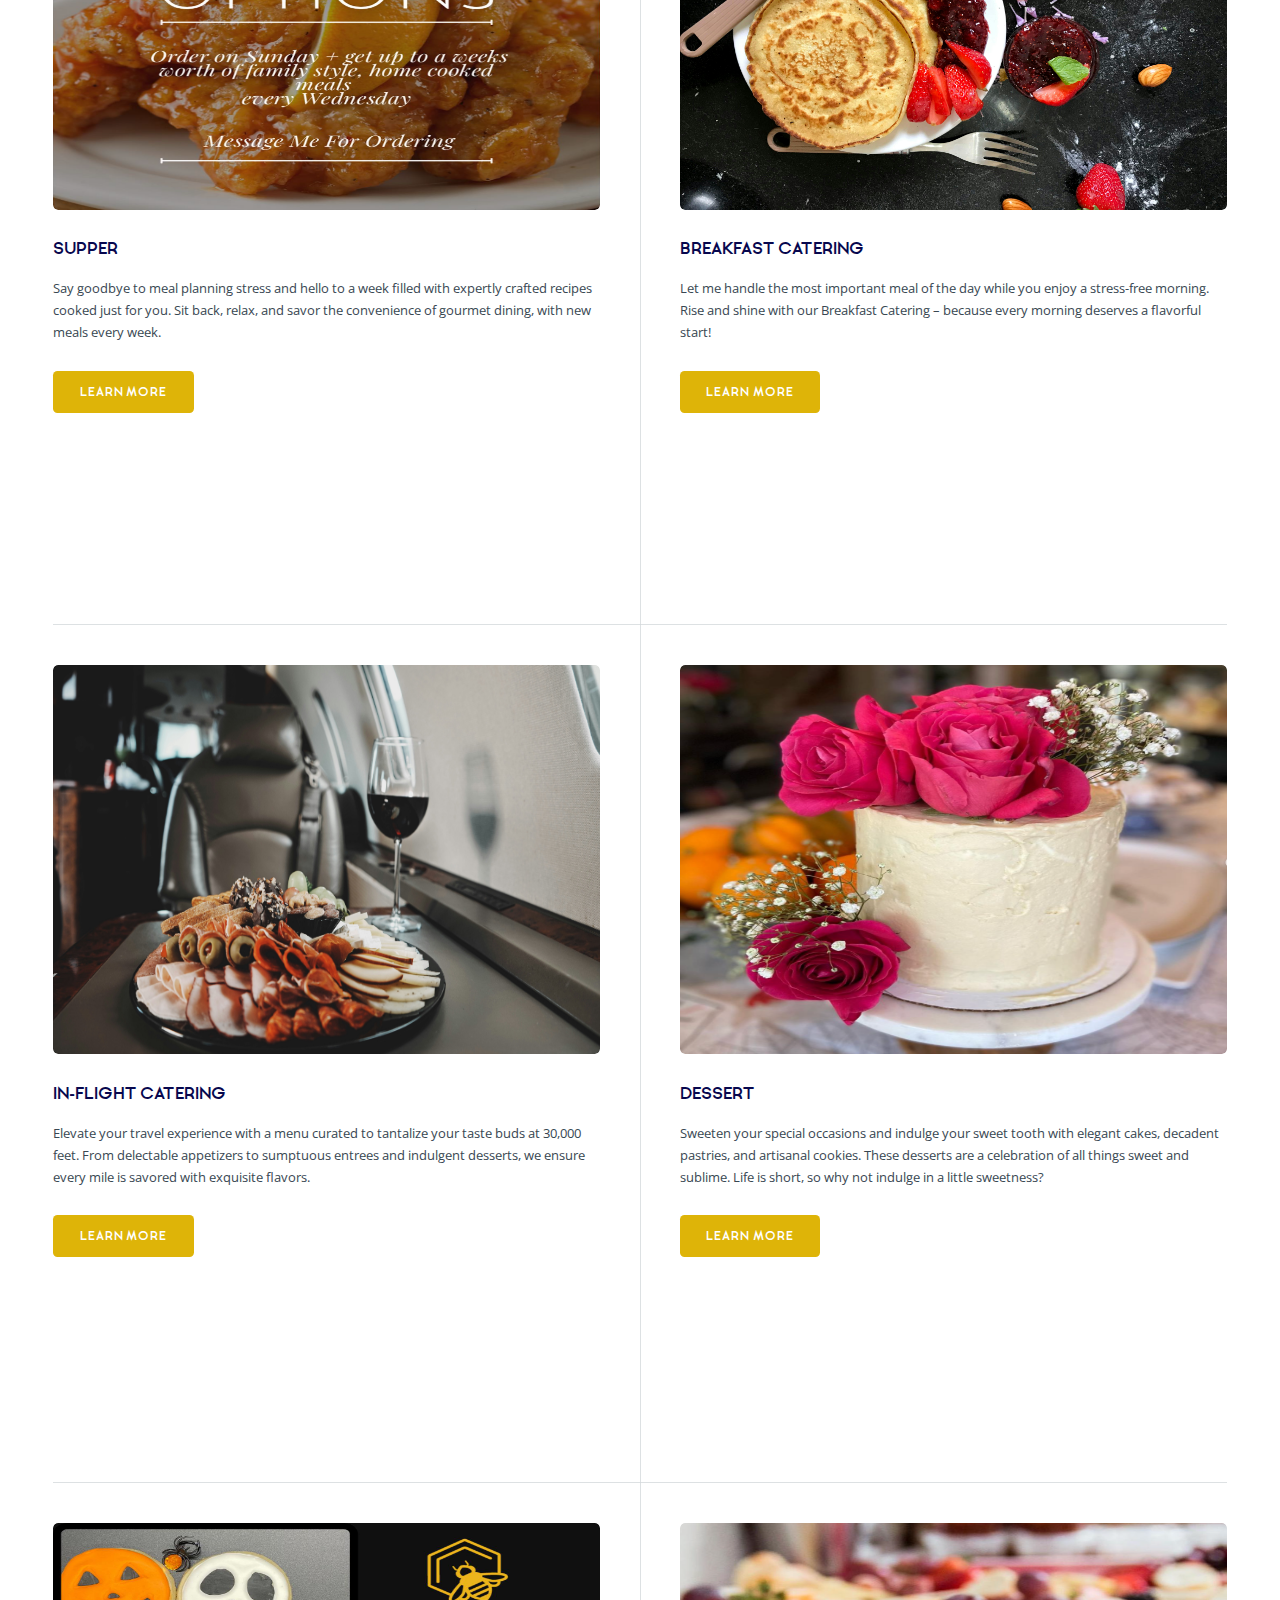
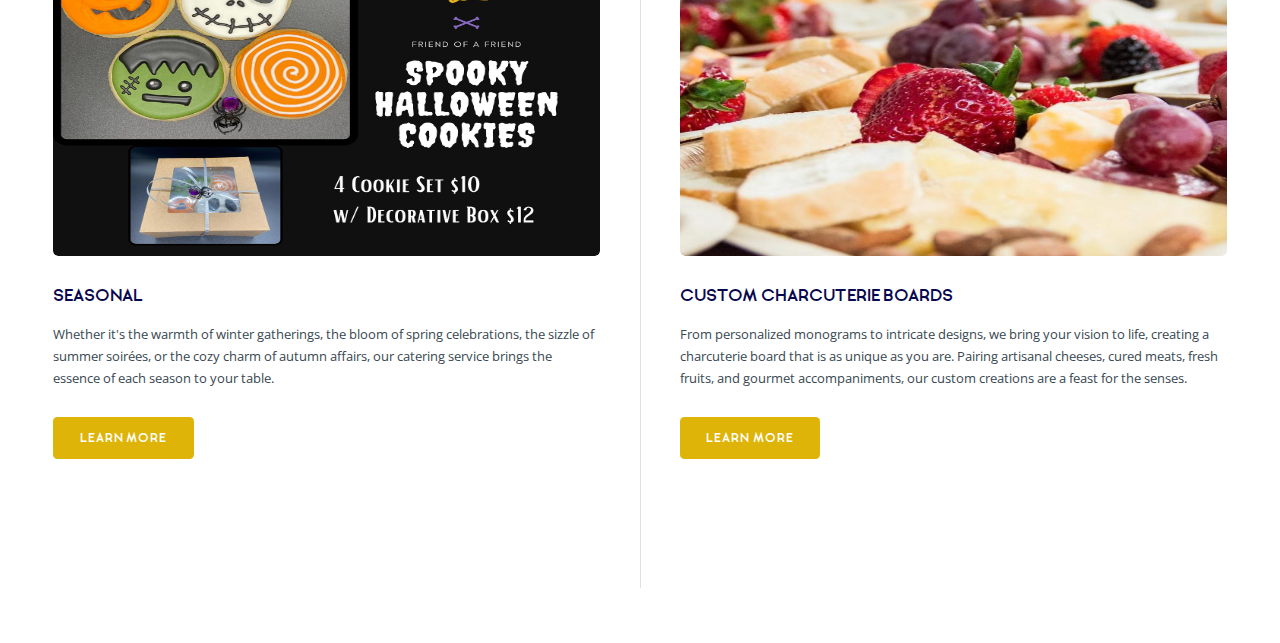
==== commit c482b8f9: "Rounded out homepage, only small details left" ====
--- a/index.html
+++ b/index.html
@@ -29,8 +29,8 @@
 									
 									<ul class="icons">
 										<li><a href="#" class="icon brands fa-facebook-f"><span class="label">Facebook</span></a></li>
-										<li><a href="#" class="icon brands fa-instagram"><span class="label">Instagram</span></a></li>
-										<li><a href="#" class="icon solid fa-envelope"><span class="label">Email</span></a></li>
+										<li><a href="https://www.instagram.com/friendofafriendcatering/" class="icon brands fa-instagram"><span class="label">Instagram</span></a></li>
+										<li><a href="mailto: name@email.com" class="icon solid fa-envelope"><span class="label">Email</span></a></li>
 									</ul>
 								</header>
 
@@ -114,7 +114,7 @@
 										</article>
 										<article>
 											<a href="pages/in-flight.html" class="image"><img src="images/in-flight.jpg" alt="" /></a>
-											<h3><b>IN FLIGHT CATERING</b></h3>
+											<h3><b>IN-FLIGHT CATERING</b></h3>
 											<p> Elevate your travel experience with a menu curated to tantalize your taste buds at 30,000 feet. From delectable appetizers to sumptuous entrees and indulgent desserts, we ensure every mile is savored with exquisite flavors.</p>
 											<ul class="actions">
 												<li><a href="#" class="button primary">Learn More</a></li>
@@ -155,11 +155,11 @@
 						<div class="inner">
 
 							<!-- Search -->
-								<section id="search" class="alt">
+								<!-- <section id="search" class="alt">
 									<form method="post" action="#">
 										<input type="text" name="query" id="query" placeholder="Search" />
 									</form>
-								</section>
+								</section> -->
 
 							<!-- Menu -->
 								<nav id="menu">
@@ -168,9 +168,15 @@
 									</header>
 									<ul>
 										<li><a href="index.html">Homepage</a></li>
-										<li><a href="weekly-supper.html">Weekly Supper</a></li>
-										<li><a href="breakfast-catering.html">Elements</a></li>
-										<li>
+										<li><a href="pages/weekly-supper.html">Weekly Supper</a></li>
+										<li><a href="pages/breakfast-catering.html">Breakfast Catering</a></li>
+										<li><a href="pages/in-flight.html"></a>In-Flight Catering</li>
+										<li><a href="pages/dessert.html"></a>Dessert</li>
+										<li><a href="pages/seasonal.html"></a>Seasonal</li>
+										<li><a href="pages/charcuterie-boards.html">Custom Charcuterie Boards</a></li>
+
+										<!-- SUB-MENU -->
+										<!-- <li>
 											<span class="opener">Submenu</span>
 											<ul>
 												<li><a href="#">Lorem Dolor</a></li>
@@ -178,59 +184,45 @@
 												<li><a href="#">Tempus Magna</a></li>
 												<li><a href="#">Feugiat Veroeros</a></li>
 											</ul>
-										</li>
-										<li><a href="#">Etiam Dolore</a></li>
-										<li><a href="#">Adipiscing</a></li>
-										<li>
-											<span class="opener">Another Submenu</span>
-											<ul>
-												<li><a href="#">Lorem Dolor</a></li>
-												<li><a href="#">Ipsum Adipiscing</a></li>
-												<li><a href="#">Tempus Magna</a></li>
-												<li><a href="#">Feugiat Veroeros</a></li>
-											</ul>
-										</li>
-										<li><a href="#">Maximus Erat</a></li>
-										<li><a href="#">Sapien Mauris</a></li>
-										<li><a href="#">Amet Lacinia</a></li>
+										</li> -->
+
 									</ul>
 								</nav>
+
+							<!-- Section UNDER the menu IN THE SIDEBAR -->
+								<!-- <section>
+									<header class="major">
+										<h2>Ante interdum</h2>
+									</header>
+									<div class="mini-posts">
+										<article>
+											<a href="#" class="image"><img src="images/pic07.jpg" alt="" /></a>
+											<p>Aenean ornare velit lacus, ac varius enim lorem ullamcorper dolore aliquam.</p>
+										</article>
+										<article>
+											<a href="#" class="image"><img src="images/pic08.jpg" alt="" /></a>
+											<p>Aenean ornare velit lacus, ac varius enim lorem ullamcorper dolore aliquam.</p>
+										</article>
+										<article>
+											<a href="#" class="image"><img src="images/pic09.jpg" alt="" /></a>
+											<p>Aenean ornare velit lacus, ac varius enim lorem ullamcorper dolore aliquam.</p>
+										</article>
+									</div>
+									<ul class="actions">
+										<li><a href="#" class="button">Learn More</a></li>
+									</ul>
+								</section> -->
 
 							<!-- Section -->
 								<section>
 									<header class="major">
-										<h2>Ante interdum</h2>
-									</header>
-									<div class="mini-posts">
-										<article>
-											<a href="#" class="image"><img src="images/pic07.jpg" alt="" /></a>
-											<p>Aenean ornare velit lacus, ac varius enim lorem ullamcorper dolore aliquam.</p>
-										</article>
-										<article>
-											<a href="#" class="image"><img src="images/pic08.jpg" alt="" /></a>
-											<p>Aenean ornare velit lacus, ac varius enim lorem ullamcorper dolore aliquam.</p>
-										</article>
-										<article>
-											<a href="#" class="image"><img src="images/pic09.jpg" alt="" /></a>
-											<p>Aenean ornare velit lacus, ac varius enim lorem ullamcorper dolore aliquam.</p>
-										</article>
-									</div>
-									<ul class="actions">
-										<li><a href="#" class="button">Learn More</a></li>
-									</ul>
-								</section>
-
-							<!-- Section -->
-								<section>
-									<header class="major">
 										<h2>Get in touch</h2>
 									</header>
-									<p>Sed varius enim lorem ullamcorper dolore aliquam aenean ornare velit lacus, ac varius enim lorem ullamcorper dolore. Proin sed aliquam facilisis ante interdum. Sed nulla amet lorem feugiat tempus aliquam.</p>
+									<p>Ready to elevate your event with unforgettable flavors and impeccable service? Get in touch today to discuss your catering needs. Together, let's create moments worth savoring.</p>
 									<ul class="contact">
-										<li class="icon solid fa-envelope"><a href="#">information@untitled.tld</a></li>
-										<li class="icon solid fa-phone">(000) 000-0000</li>
-										<li class="icon solid fa-home">1234 Somewhere Road #8254<br />
-										Nashville, TN 00000-0000</li>
+										<li class="icon solid fa-envelope"><a href="mailto: name@email.com">information@untitled.tld</a></li>
+										<!-- <li class="icon solid fa-phone">(000) 000-0000</li> -->
+										<li class="icon solid brands fa-instagram"><a href="https://www.instagram.com/friendofafriendcatering/">Friend Of A Friend Catering</a></li>
 									</ul>
 								</section>
 
--- a/assets/css/main.css
+++ b/assets/css/main.css
@@ -147,7 +147,8 @@
   font-family: "GinoraSansRegular", serif;
   font-weight: 700;
   line-height: 1.5;
-  margin: 0 0 1em 0; }
+  margin: 0 0 1em 0; 
+  text-transform: uppercase;}
   h1 a, h2 a, h3 a, h4 a, h5 a, h6 a {
     color: inherit;
     text-decoration: none;
@@ -2216,7 +2217,7 @@
   -ms-user-select: none;
   user-select: none;
   color: #07074E;
-  font-family: "Roboto Slab", serif;
+  font-family: "GinoraSansBold";
   font-weight: 400;
   letter-spacing: 0.075em;
   list-style: none;
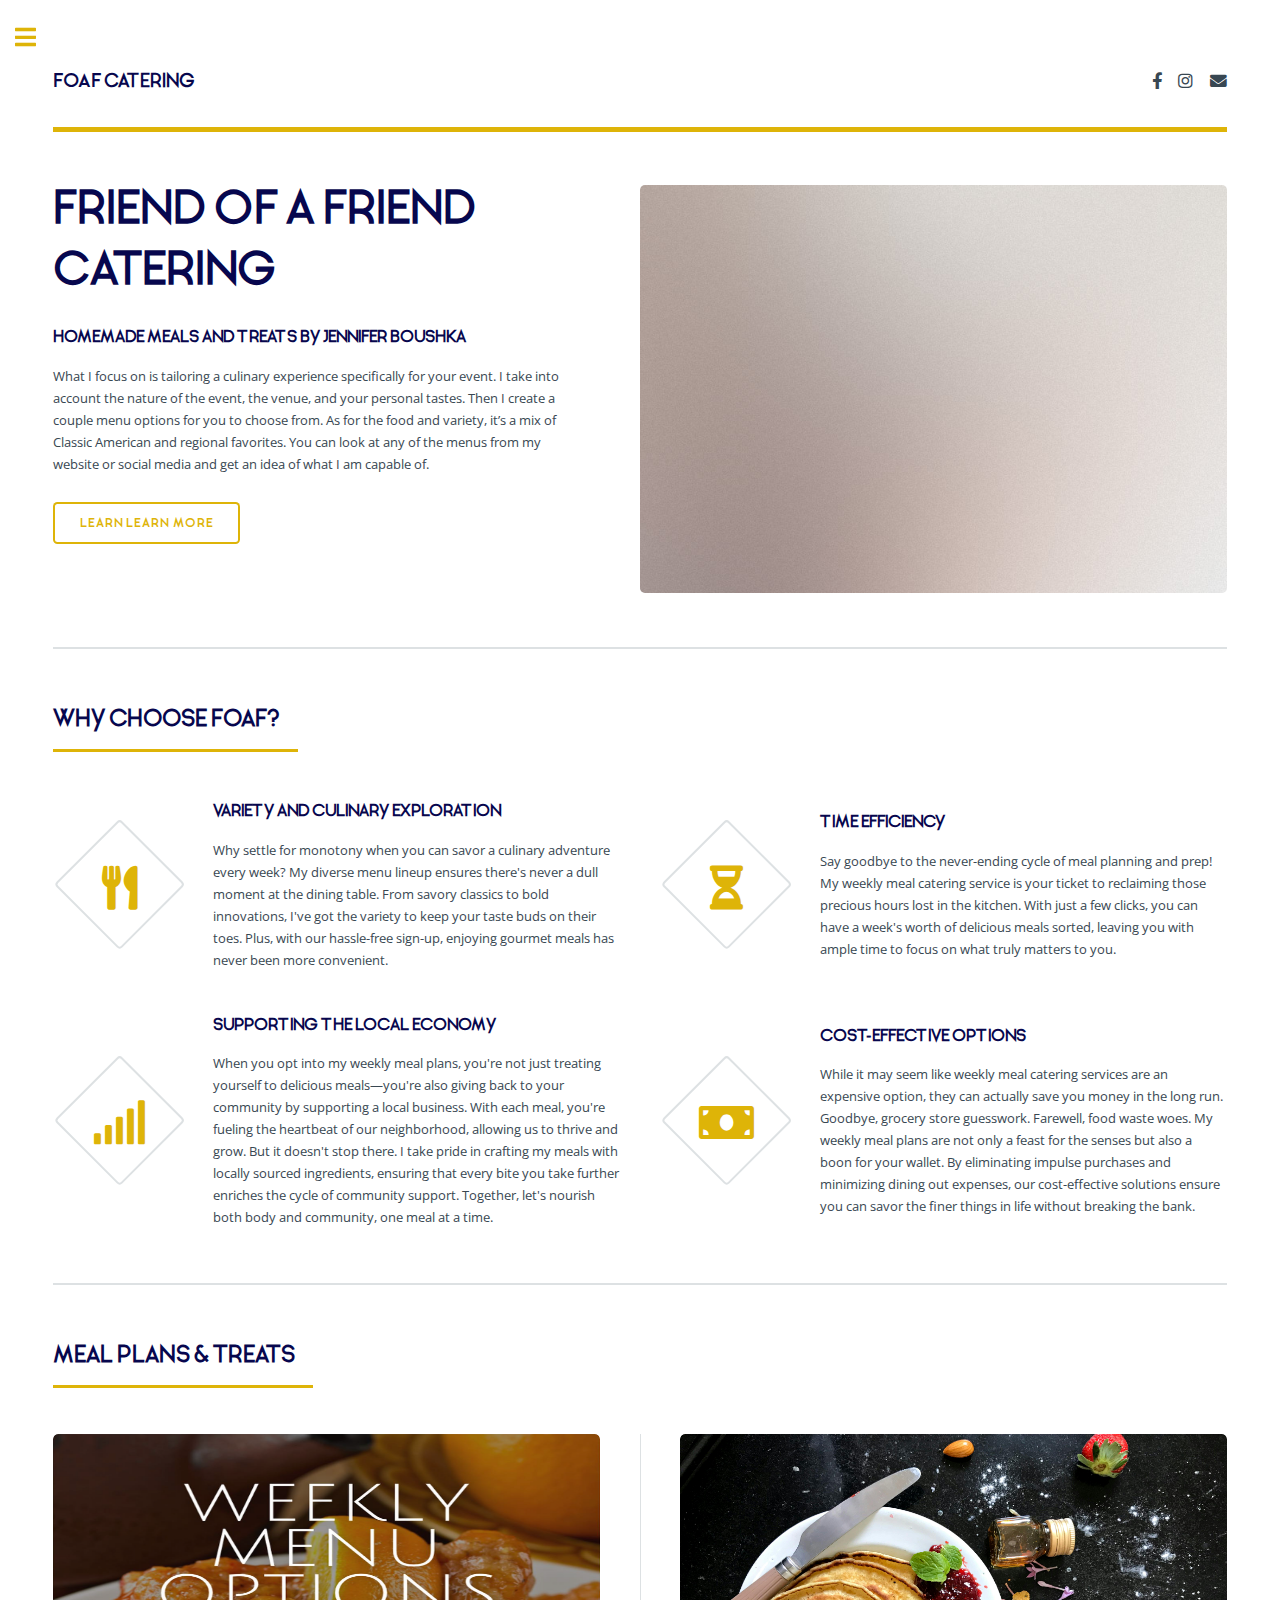
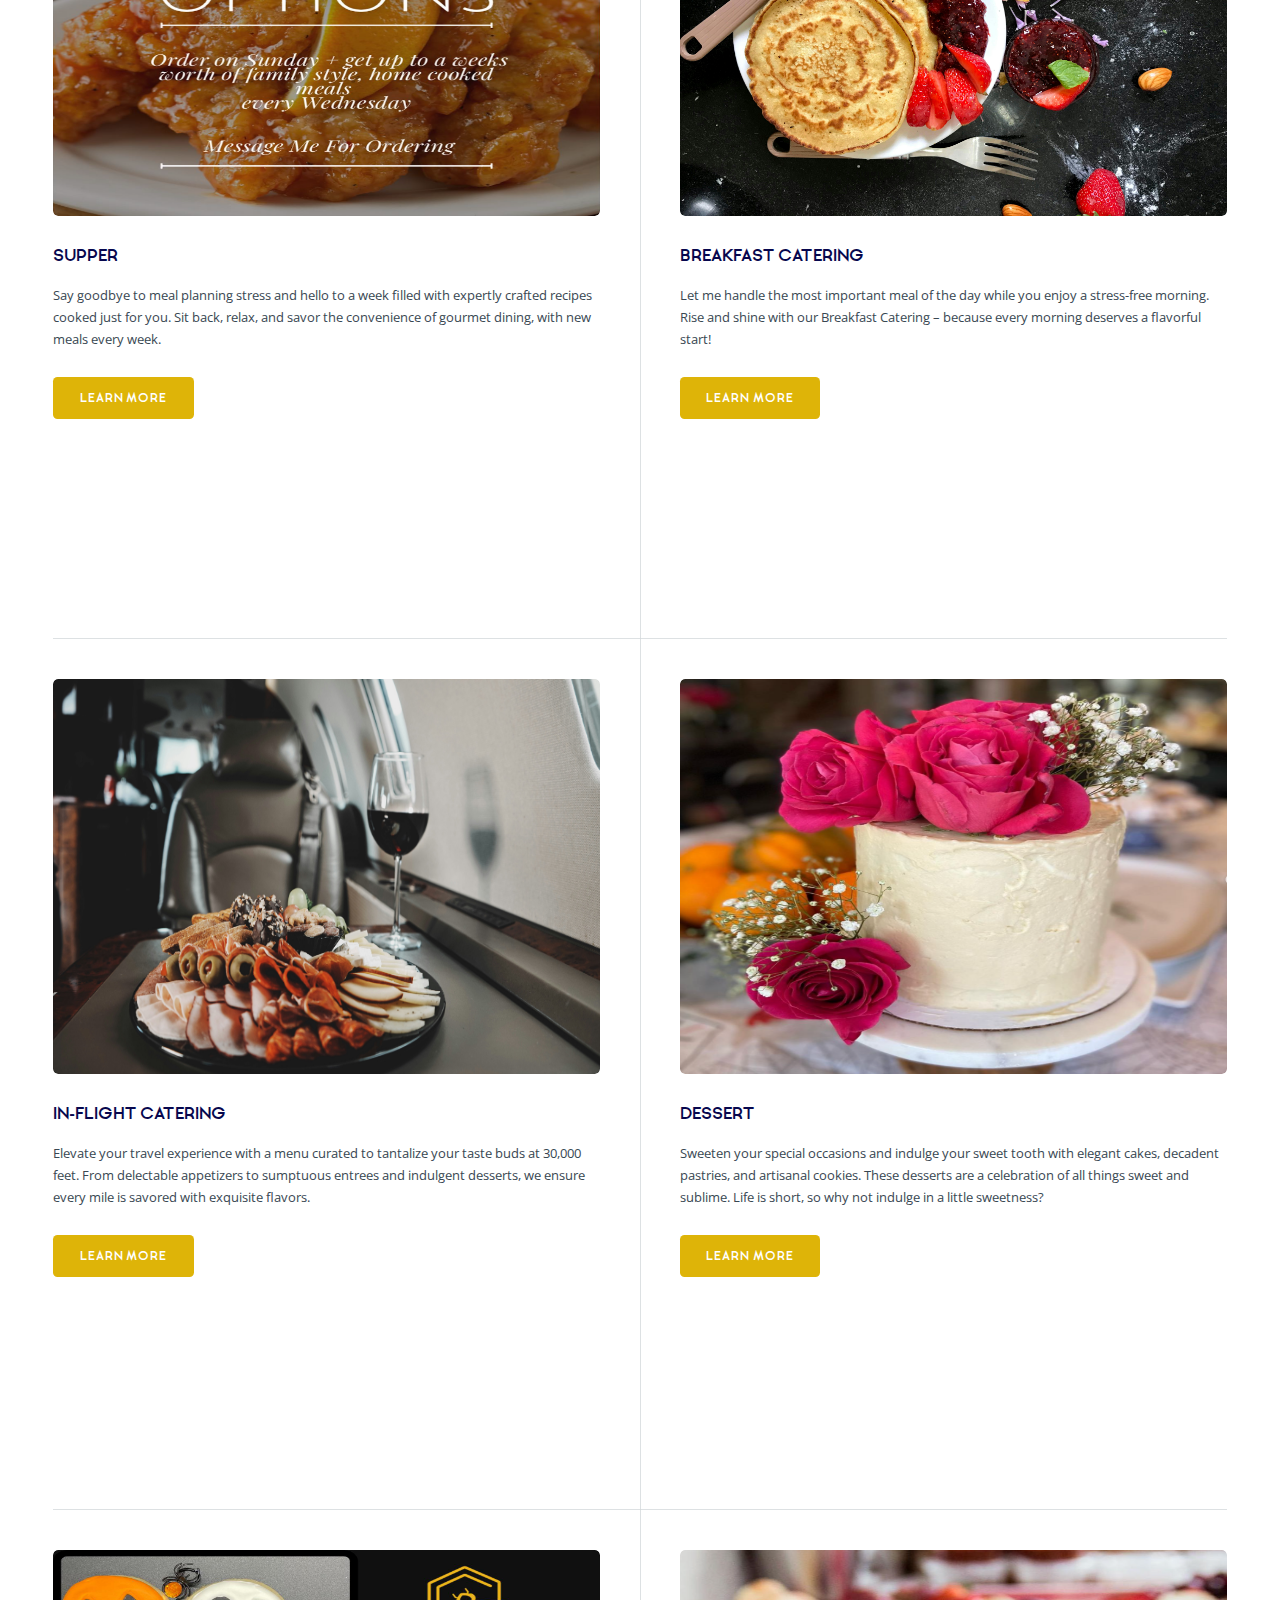
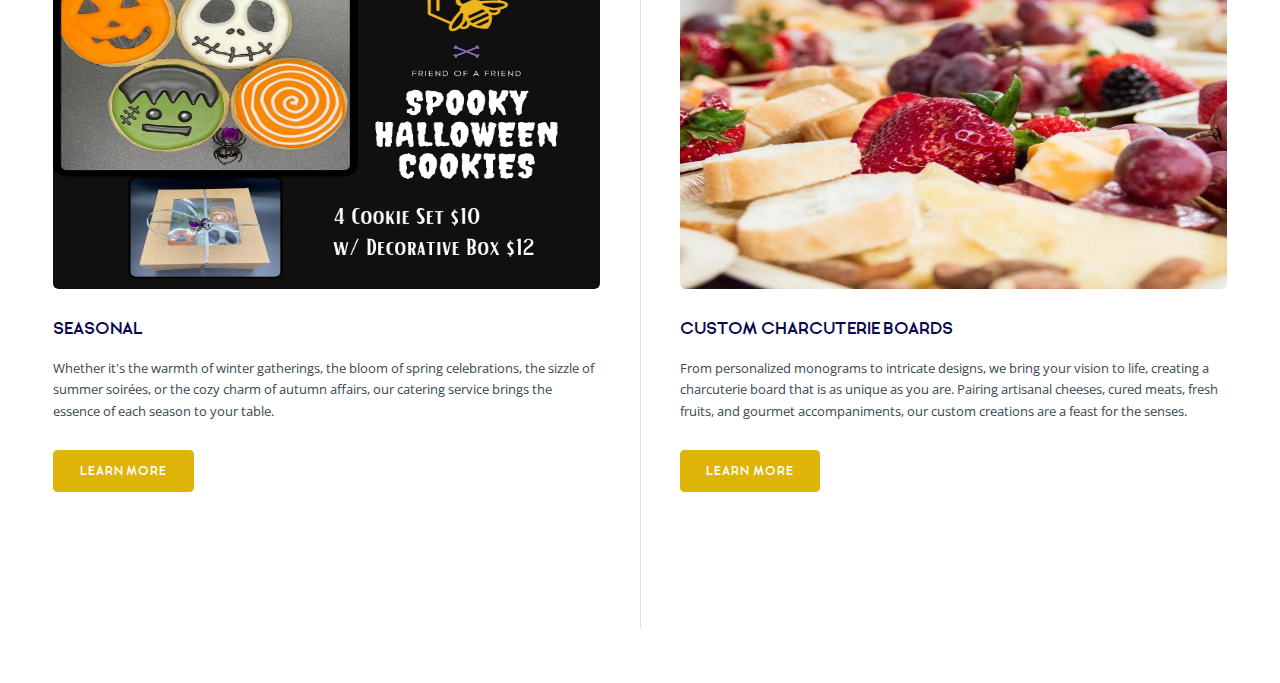
==== commit 1936b732: "Added descripts for breakfast box/buffet/add-ons and imgs" ====
--- a/index.html
+++ b/index.html
@@ -168,7 +168,7 @@
 									</header>
 									<ul>
 										<li><a href="index.html">Homepage</a></li>
-										<li><a href="pages/weekly-supper.html">Weekly Supper</a></li>
+										<li><a href="pages/supper-club.html">Supper Club</a></li>
 										<li><a href="pages/breakfast-catering.html">Breakfast Catering</a></li>
 										<li><a href="pages/in-flight.html"></a>In-Flight Catering</li>
 										<li><a href="pages/dessert.html"></a>Dessert</li>
--- a/assets/css/main.css
+++ b/assets/css/main.css
@@ -134,7 +134,9 @@
 strong, b {
   color: #07074E;
   font-family: 'GinoraSansBold';
-  font-weight: 600; }
+  font-weight: 600; 
+  text-transform: uppercase;
+}
 
 em, i {
   font-style: italic; }
@@ -1256,6 +1258,13 @@
     width: 100%; }
     .image.main img {
       width: 100%; }
+    .image.center {
+      display: flex;
+      justify-content: center;
+    }
+    .image.center img {
+      width: 55%;
+    }
 
 a.image {
   overflow: hidden; }
@@ -1309,13 +1318,14 @@
   display: -webkit-flex;
   display: -ms-flex;
   display: flex;
+  flex-wrap: wrap;
   cursor: default;
   list-style: none;
   /* justify-content: center; centers button, off the button hangs left */
   margin-left: -1em;
   padding-left: 0; }
   ul.actions li {
-    padding: 0 0 0 1em;
+    padding: 0 0 1em 1em;
     vertical-align: middle; }
   ul.actions.special {
     -moz-justify-content: center;
@@ -1367,6 +1377,61 @@
       color: inherit; }
       ul.icons li .icon:before {
         font-size: 1.25em; }
+
+ul.largeIcons {
+  display: -moz-flex;
+  display: -webkit-flex;
+  display: -ms-flex;
+  display: flex;
+  cursor: default;
+  list-style: none;
+  padding-left: 0; 
+}
+ul.largeIcons li {
+  padding: 0 0 0 1em;
+  vertical-align: middle; 
+  font-size: 2em;}
+  ul.largeIcons li a:hover {
+    color:#07074E !important;
+  }
+  ul.largeIcons li {
+    padding: 0 0 0 1em;
+    vertical-align: middle; }
+  ul.largeIcons.special {
+    -moz-justify-content: center;
+    -webkit-justify-content: center;
+    -ms-justify-content: center;
+    justify-content: center;
+    width: 100%;
+    margin-left: 0; }
+    ul.largeIcons.special li:first-child {
+      padding-left: 0; }
+  ul.largeIcons.stacked {
+    -moz-flex-direction: column;
+    -webkit-flex-direction: column;
+    -ms-flex-direction: column;
+    flex-direction: column;
+    margin-left: 0; }
+    ul.largeIcons.stacked li {
+      padding: 1.3em 0 0 0; }
+      ul.largeIcons.stacked li:first-child {
+        padding-top: 0; }
+  ul.largeIcons.fit {
+    width: calc(100% + 1em); }
+    ul.largeIcons.fit li {
+      -moz-flex-grow: 1;
+      -webkit-flex-grow: 1;
+      -ms-flex-grow: 1;
+      flex-grow: 1;
+      -moz-flex-shrink: 1;
+      -webkit-flex-shrink: 1;
+      -ms-flex-shrink: 1;
+      flex-shrink: 1;
+      width: 100%; }
+      ul.largeIcons.fit li > * {
+        width: 100%; }
+    ul.largeIcons.fit.stacked {
+      width: 100%; }
 
 /* Contact */
 ul.contact {
@@ -1458,7 +1523,7 @@
 
 table {
   margin: 0 0 2em 0;
-  width: 100%; }
+  width: 65%; }
   table tbody tr {
     border: solid 1px rgba(210, 215, 217, 0.75);
     border-left: 0;
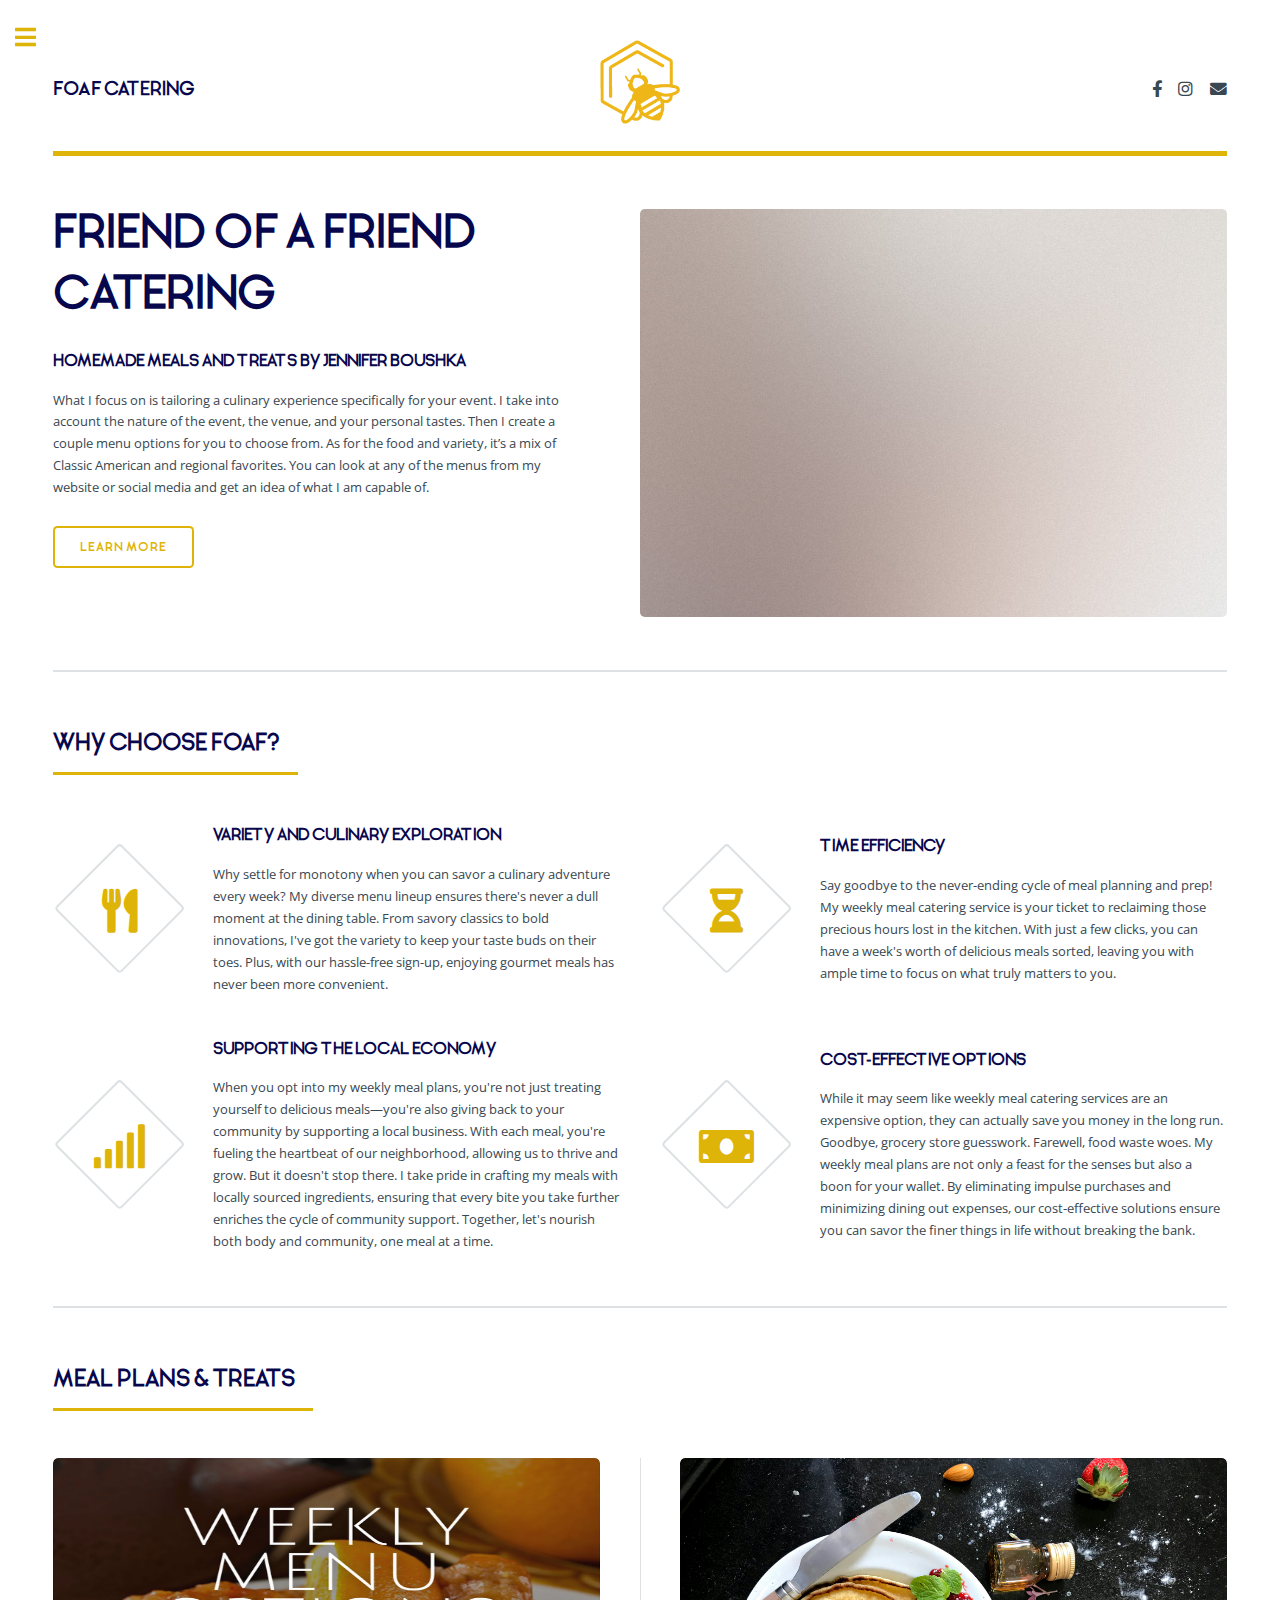
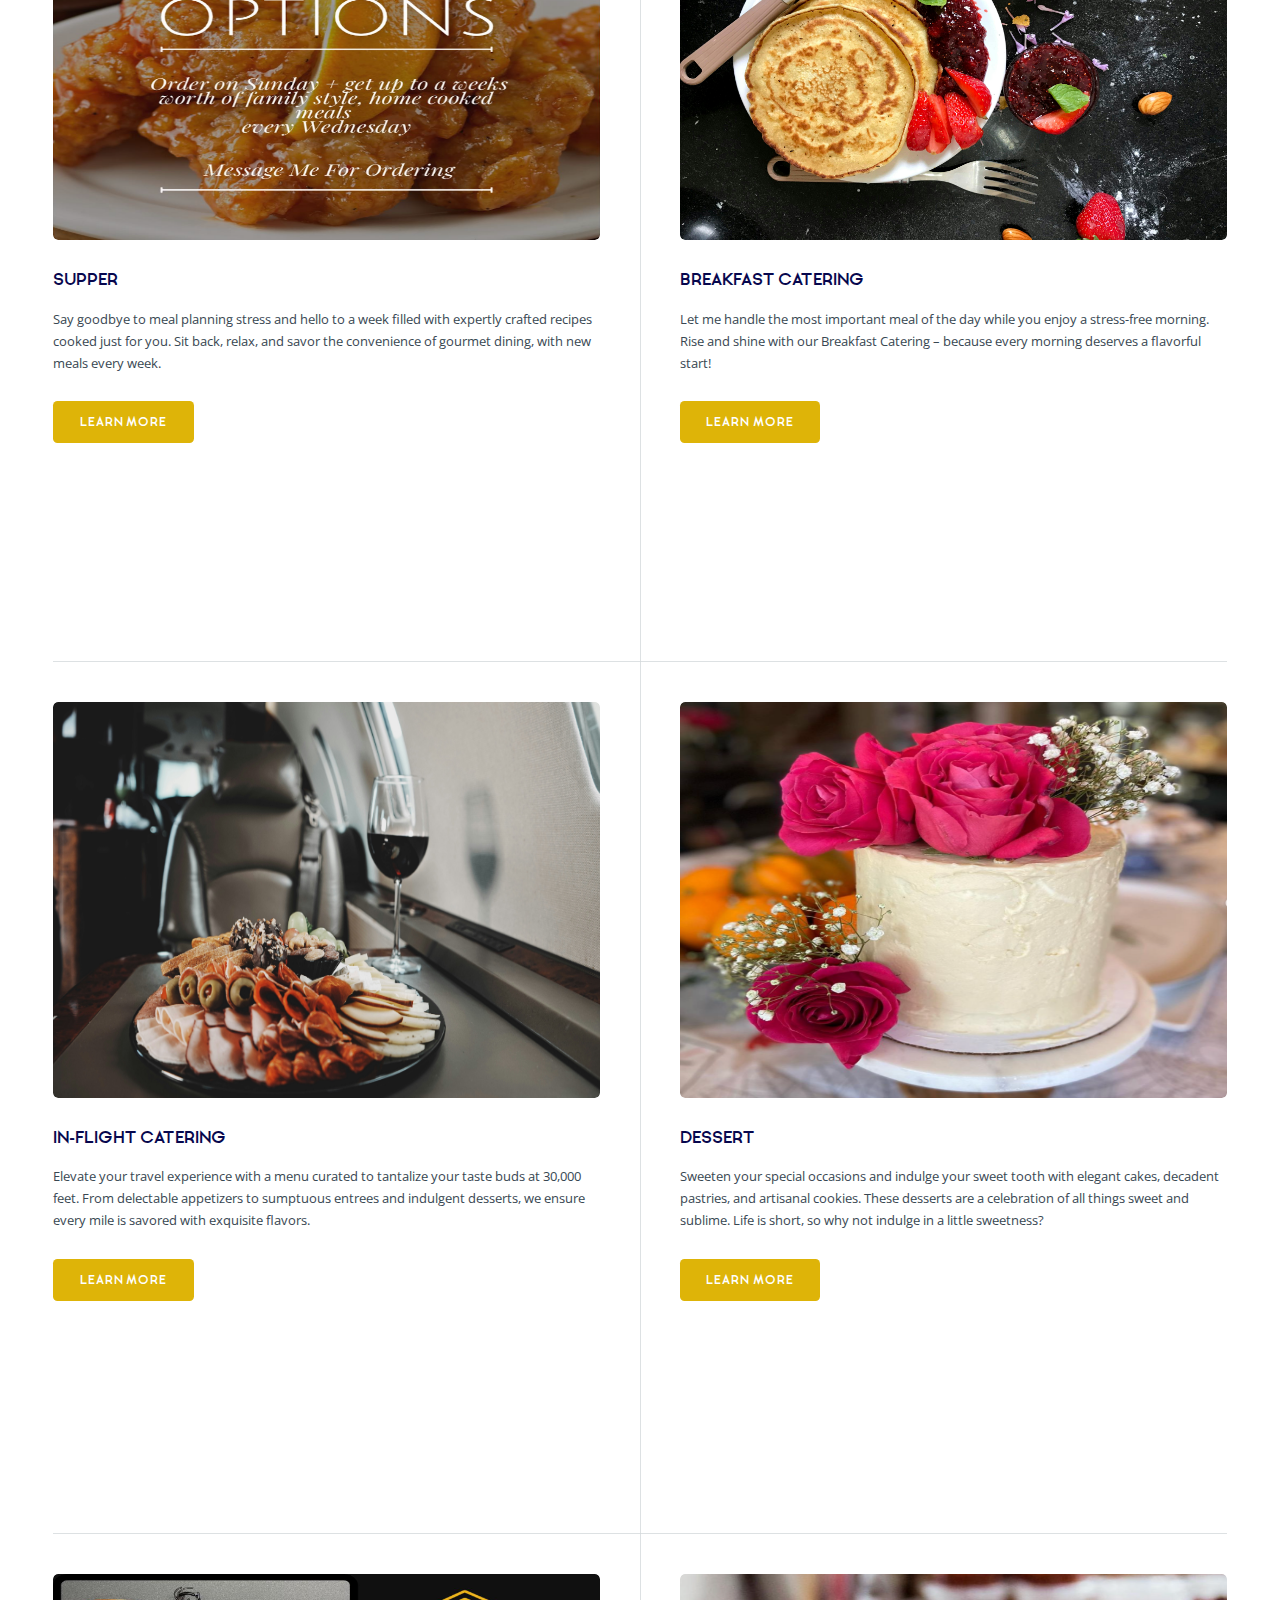
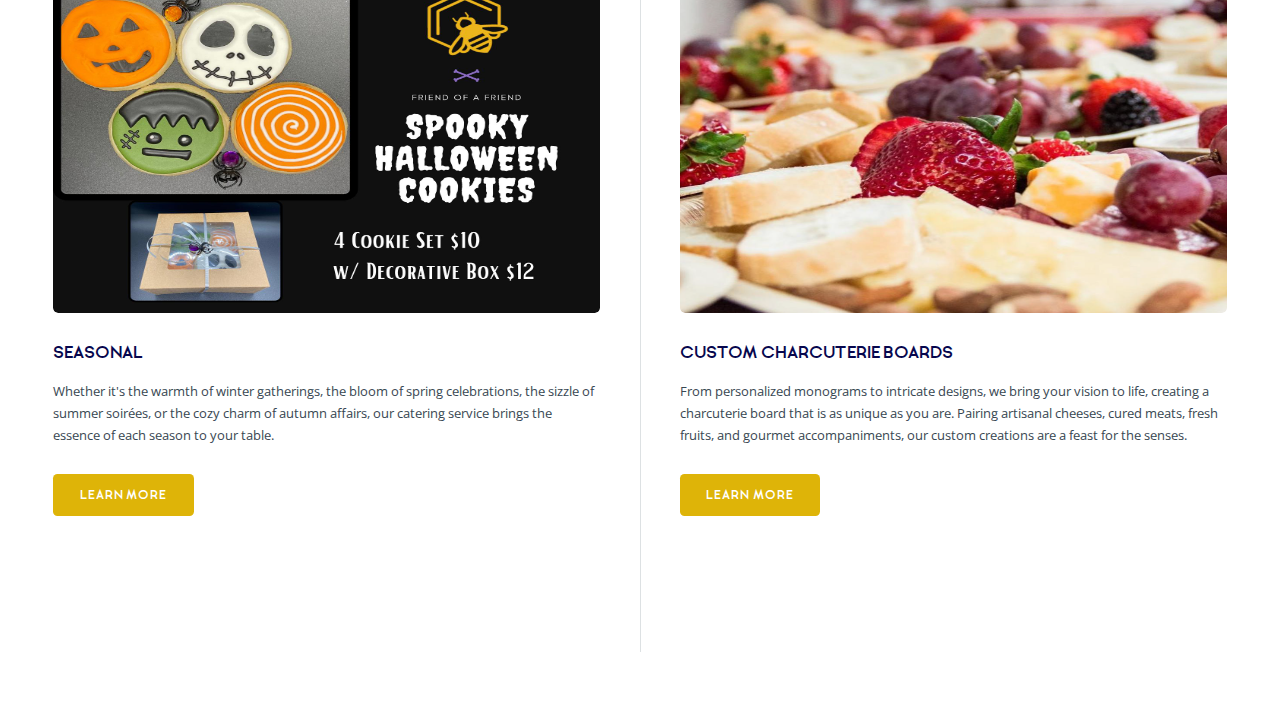
==== commit aa51984d: "Weekly menu options with 'menu cards' instead of imgs" ====
--- a/index.html
+++ b/index.html
@@ -26,7 +26,7 @@
 									<a href="index.html" class="logo">
 										<h3> <b>FOAF</b> CATERING</h3>
 									</a>
-									
+									<span class="logoContain"><img class="foafLogo" src="../images/FOAFLogoWeb.png"/></span>
 									<ul class="icons">
 										<li><a href="#" class="icon brands fa-facebook-f"><span class="label">Facebook</span></a></li>
 										<li><a href="https://www.instagram.com/friendofafriendcatering/" class="icon brands fa-instagram"><span class="label">Instagram</span></a></li>
@@ -45,7 +45,7 @@
 										<p>What I focus on is tailoring a culinary experience specifically for your event. I take into account the nature of the event, the venue, and your personal tastes. Then I create a couple menu options for you to choose from. As for the food and variety, it’s a mix of Classic American and regional favorites. You can look at any of the menus from my website or social media and get an idea of what I am capable of.  </p>
 										<!-- class=alt to get rid of bullet point from ul -->
 										<ul class="alt">	
-											<li><a href="#" class="button big">Learn Learn More</a></li>
+											<li><a href="#" class="button big">Learn More</a></li>
 										</ul>
 									</div>
 									<span class="image object">
@@ -97,11 +97,11 @@
 									</header>
 									<div class="posts">
 										<article>
-											<a href="pages/weekly-supper.html" class="image"><img src="images/weekly-menu.png" alt="" /></a>
+											<a href="pages/supper-club.html" class="image"><img src="images/weekly-menu.png" alt="" /></a>
 											<h3><b>SUPPER</b></h3>
 											<p>Say goodbye to meal planning stress and hello to a week filled with expertly crafted recipes cooked just for you. Sit back, relax, and savor the convenience of gourmet dining, with new meals every week.</p>
 											<ul class="actions">
-												<li><a href="#" class="button primary">Learn More</a></li>
+												<li><a href="pages/supper-club.html" class="button primary">Learn More</a></li>
 											</ul>
 										</article>
 										<article>
@@ -109,7 +109,7 @@
 											<h3><b>BREAKFAST CATERING</b></h3>
 											<p>Let me handle the most important meal of the day while you enjoy a stress-free morning. Rise and shine with our Breakfast Catering – because every morning deserves a flavorful start!</p>
 											<ul class="actions">
-												<li><a href="#" class="button primary">Learn More</a></li>
+												<li><a href="pages/breakfast-catering.html" class="button primary">Learn More</a></li>
 											</ul>
 										</article>
 										<article>
@@ -117,7 +117,7 @@
 											<h3><b>IN-FLIGHT CATERING</b></h3>
 											<p> Elevate your travel experience with a menu curated to tantalize your taste buds at 30,000 feet. From delectable appetizers to sumptuous entrees and indulgent desserts, we ensure every mile is savored with exquisite flavors.</p>
 											<ul class="actions">
-												<li><a href="#" class="button primary">Learn More</a></li>
+												<li><a href="pages/in-flight.html" class="button primary">Learn More</a></li>
 											</ul>
 										</article>
 										<article>
@@ -125,7 +125,7 @@
 											<h3><b>DESSERT</b></h3>
 											<p>Sweeten your special occasions and indulge your sweet tooth with elegant cakes, decadent pastries, and artisanal cookies.  These desserts are a celebration of all things sweet and sublime. Life is short, so why not indulge in a little sweetness?</p>
 											<ul class="actions">
-												<li><a href="#" class="button primary">Learn More</a></li>
+												<li><a href="pages/dessert.html" class="button primary">Learn More</a></li>
 											</ul>
 										</article>
 										<article>
@@ -133,7 +133,7 @@
 											<h3><b>SEASONAL</b></h3>
 											<p>Whether it's the warmth of winter gatherings, the bloom of spring celebrations, the sizzle of summer soirées, or the cozy charm of autumn affairs, our catering service brings the essence of each season to your table. </p>
 											<ul class="actions">
-												<li><a href="#" class="button primary">Learn More</a></li>
+												<li><a href="pages/seasonal.html" class="button primary">Learn More</a></li>
 											</ul>
 										</article>
 										<article>
@@ -141,7 +141,7 @@
 											<h3><b>CUSTOM CHARCUTERIE BOARDS</b></h3>
 											<p>From personalized monograms to intricate designs, we bring your vision to life, creating a charcuterie board that is as unique as you are. Pairing artisanal cheeses, cured meats, fresh fruits, and gourmet accompaniments, our custom creations are a feast for the senses.</p>
 											<ul class="actions">
-												<li><a href="#" class="button primary">Learn More</a></li>
+												<li><a href="pages/charcuterie-boards.html" class="button primary">Learn More</a></li>
 											</ul>
 										</article>
 									</div>
--- a/assets/css/main.css
+++ b/assets/css/main.css
@@ -2158,6 +2158,8 @@
   display: -webkit-flex;
   display: -ms-flex;
   display: flex;
+  align-items: center;
+  justify-content: center;
   border-bottom: solid 5px #DEB408;
   padding: 6em 0 1em 0;
   position: relative; }
@@ -2176,7 +2178,7 @@
     text-align: right; }
   @media screen and (max-width: 1680px) {
     #header {
-      padding-top: 5em; } }
+      padding-top: 3em; } }
   @media screen and (max-width: 736px) {
     #header {
       padding-top: 6.5em; }
@@ -2190,6 +2192,24 @@
         right: -0.5em;
         top: 0; } }
 
+/* center logo in it's container */
+.logoContain {
+  display: flex;
+  justify-content: center;
+} a.logoContain {
+  border-bottom: none;
+}
+/* set log size and no margins w in span */
+.foafLogo {
+  width: 6em;
+  margin: 0 0 1em 0;
+  
+}
+
+/* "FOAF Catering will have the same baseline as icons */
+.logo h3 {
+  margin-bottom: 0 !important;
+}
 /* Banner */
 #banner {
   padding: 6em 0 4em 0 ;
@@ -2354,3 +2374,52 @@
     border-top: 0;
     margin-top: 0;
     padding-top: 0; }
+
+
+/* WEEKLY MENU SUPPER CLUB CARDS */
+.menuCardsBox, .indCard {
+  display: flex;
+  flex-direction: column;
+  justify-content: space-evenly;
+  flex-grow: 1;
+  
+}
+.menuCardsBox {
+  align-items: flex-start;
+  flex-wrap: wrap;
+}
+.indCard {
+  width: calc(33.33% - 1em);
+  height: 100%;
+  margin: 0 .5em;
+  padding: .5em;
+  font-size: 1.15em;
+  border-radius: 2%;
+  align-items: center;
+  text-align: center;
+}
+.topCards, .bottomCards {
+  display: flex;
+  flex-direction: row;
+  align-items: flex-start;
+  margin: .5em;
+}
+
+.optOne, .optThree, .optFive {
+  background-color: #07074E;
+  color: #ffffff;
+}
+.vegOpt, .optTwo, .optFour {
+  background-color: #9fa3a6;
+  color: #07074E;
+}
+
+h3.dishNameWhite, .indCard > h2 {
+ color:#ffffff !important;
+}
+
+
+
+
+
+
